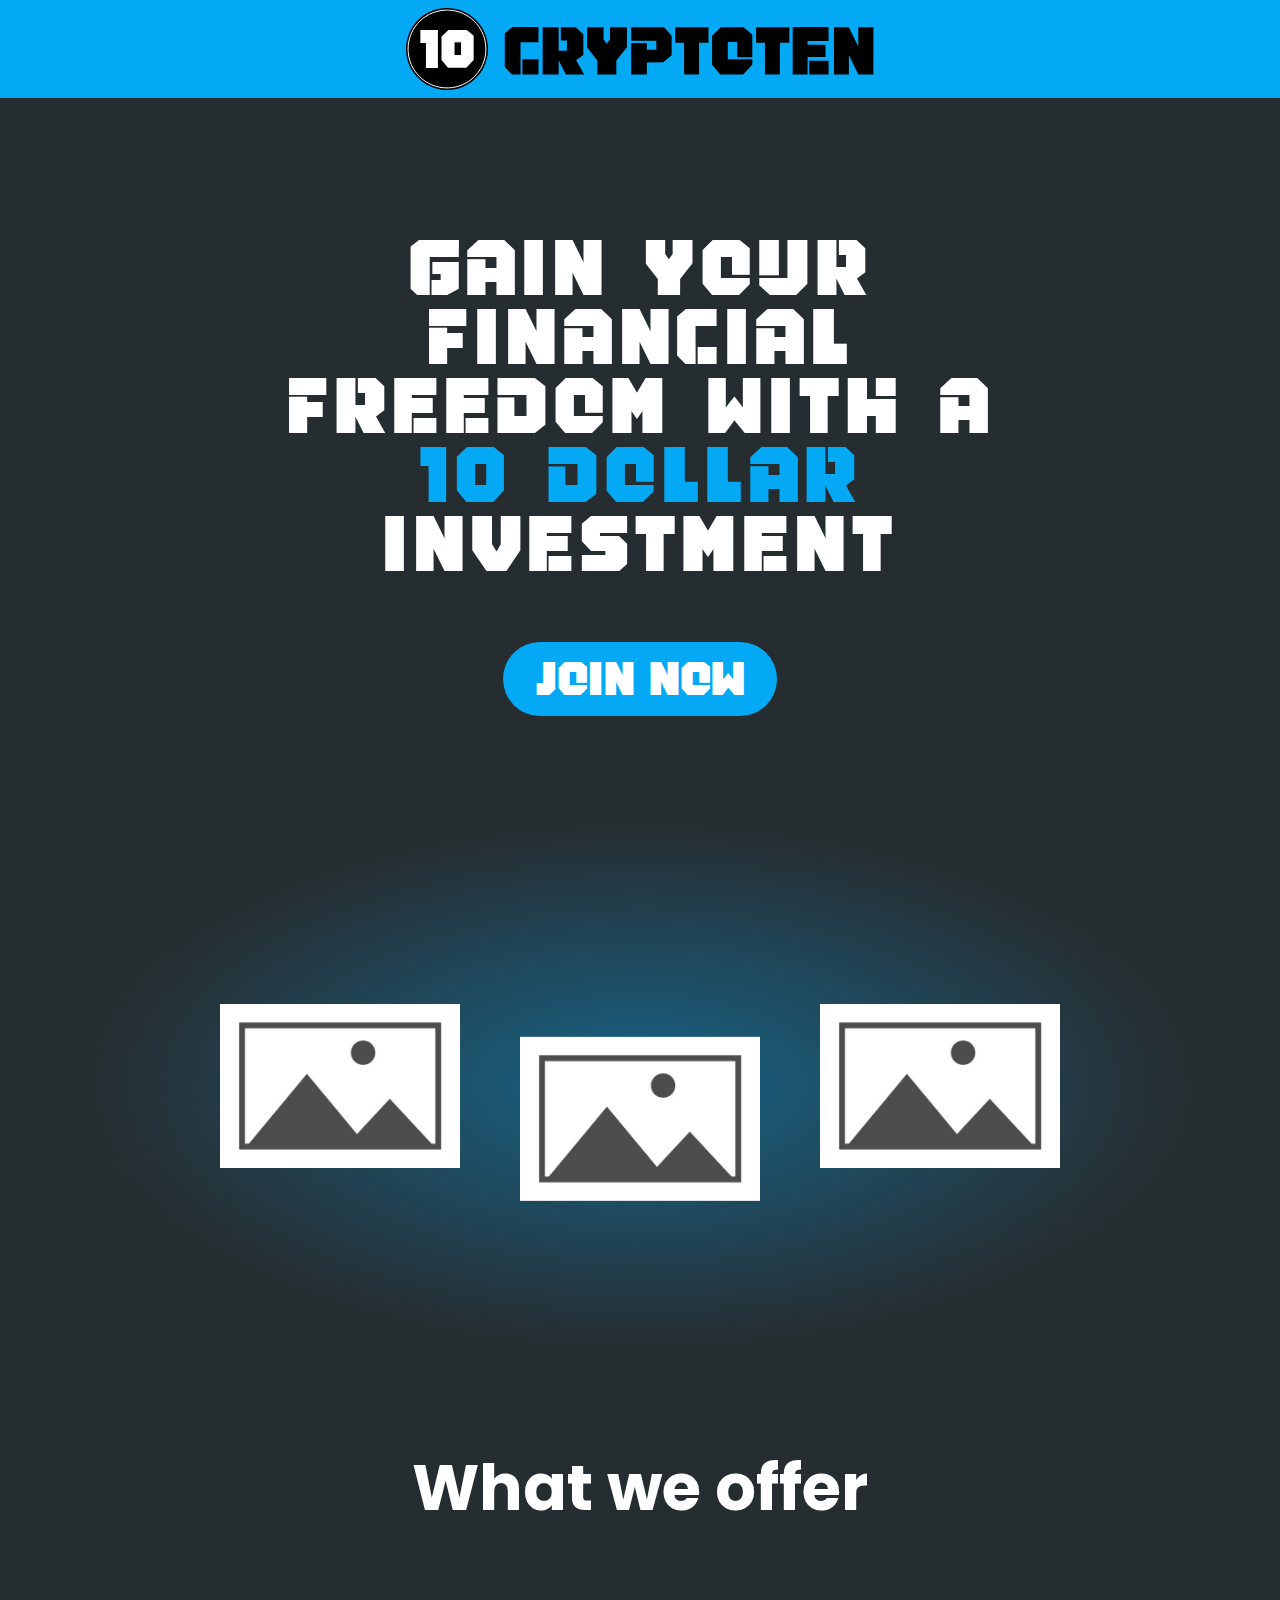
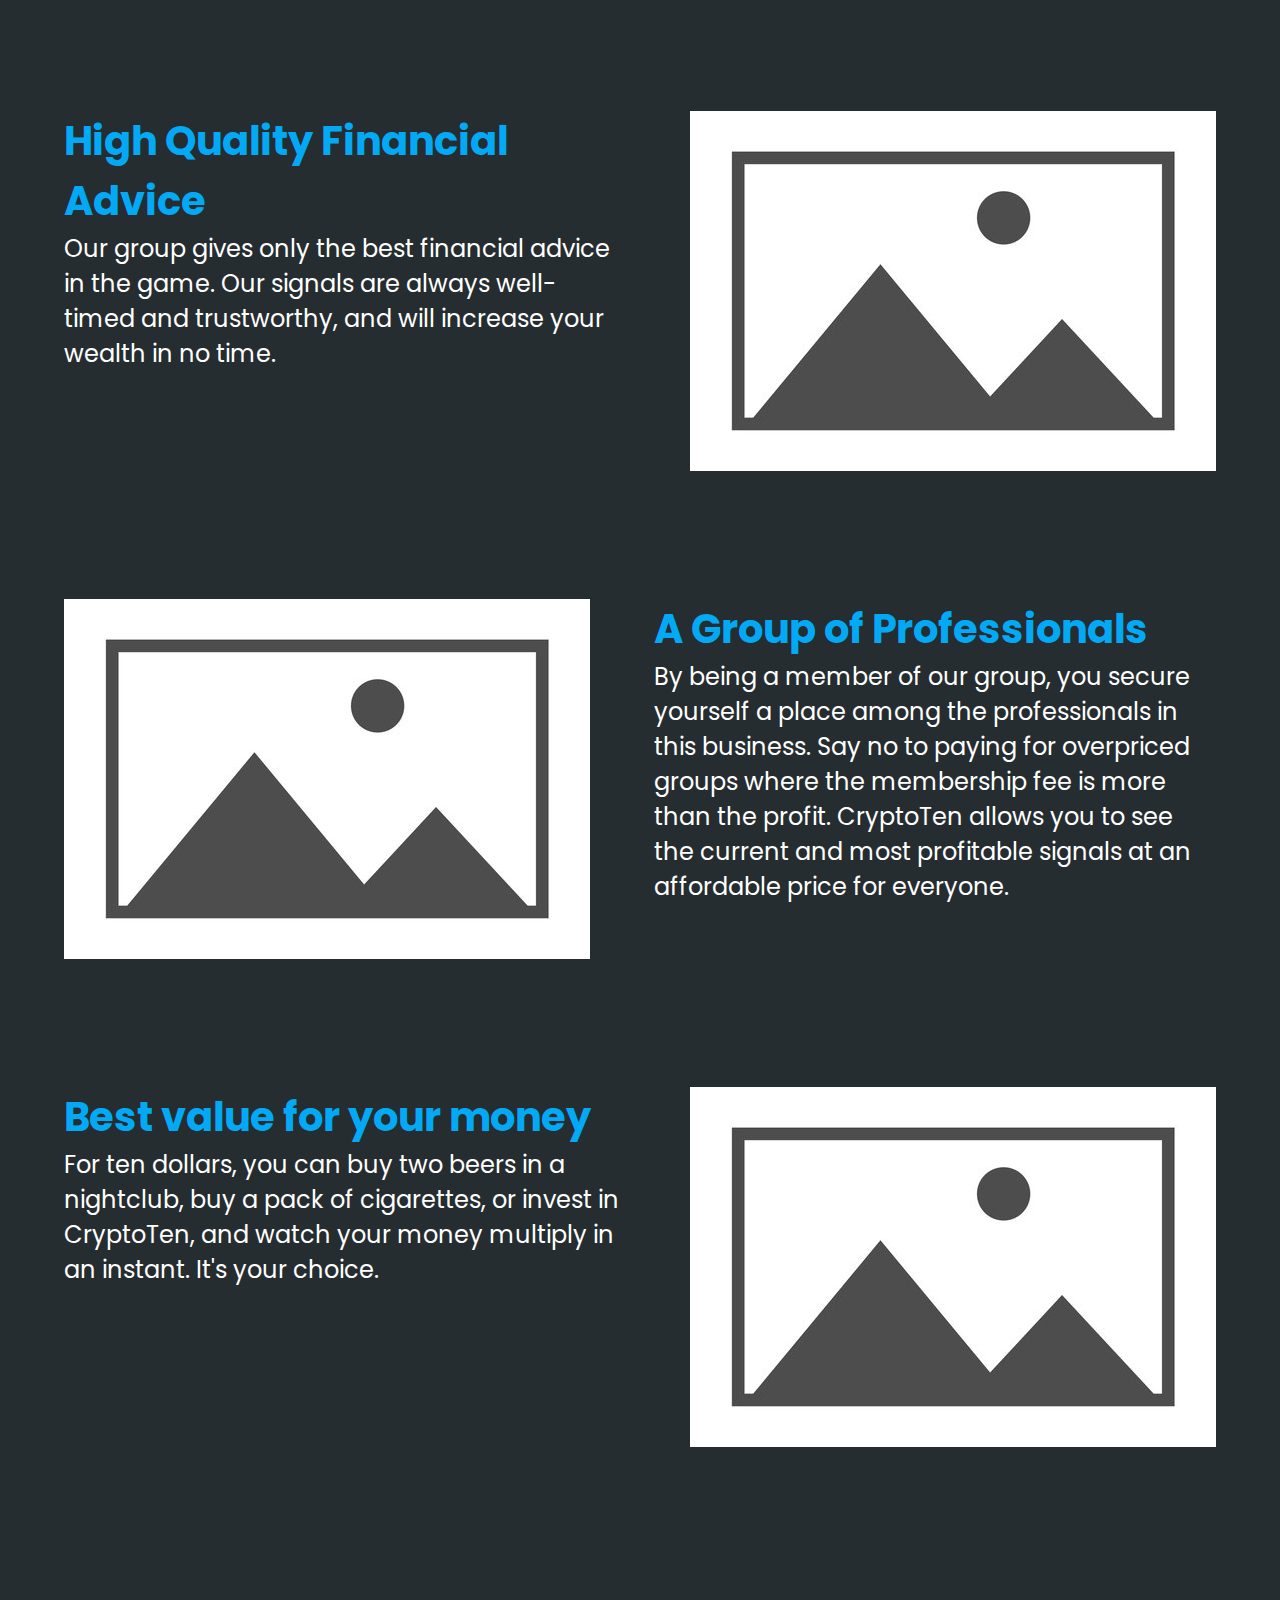
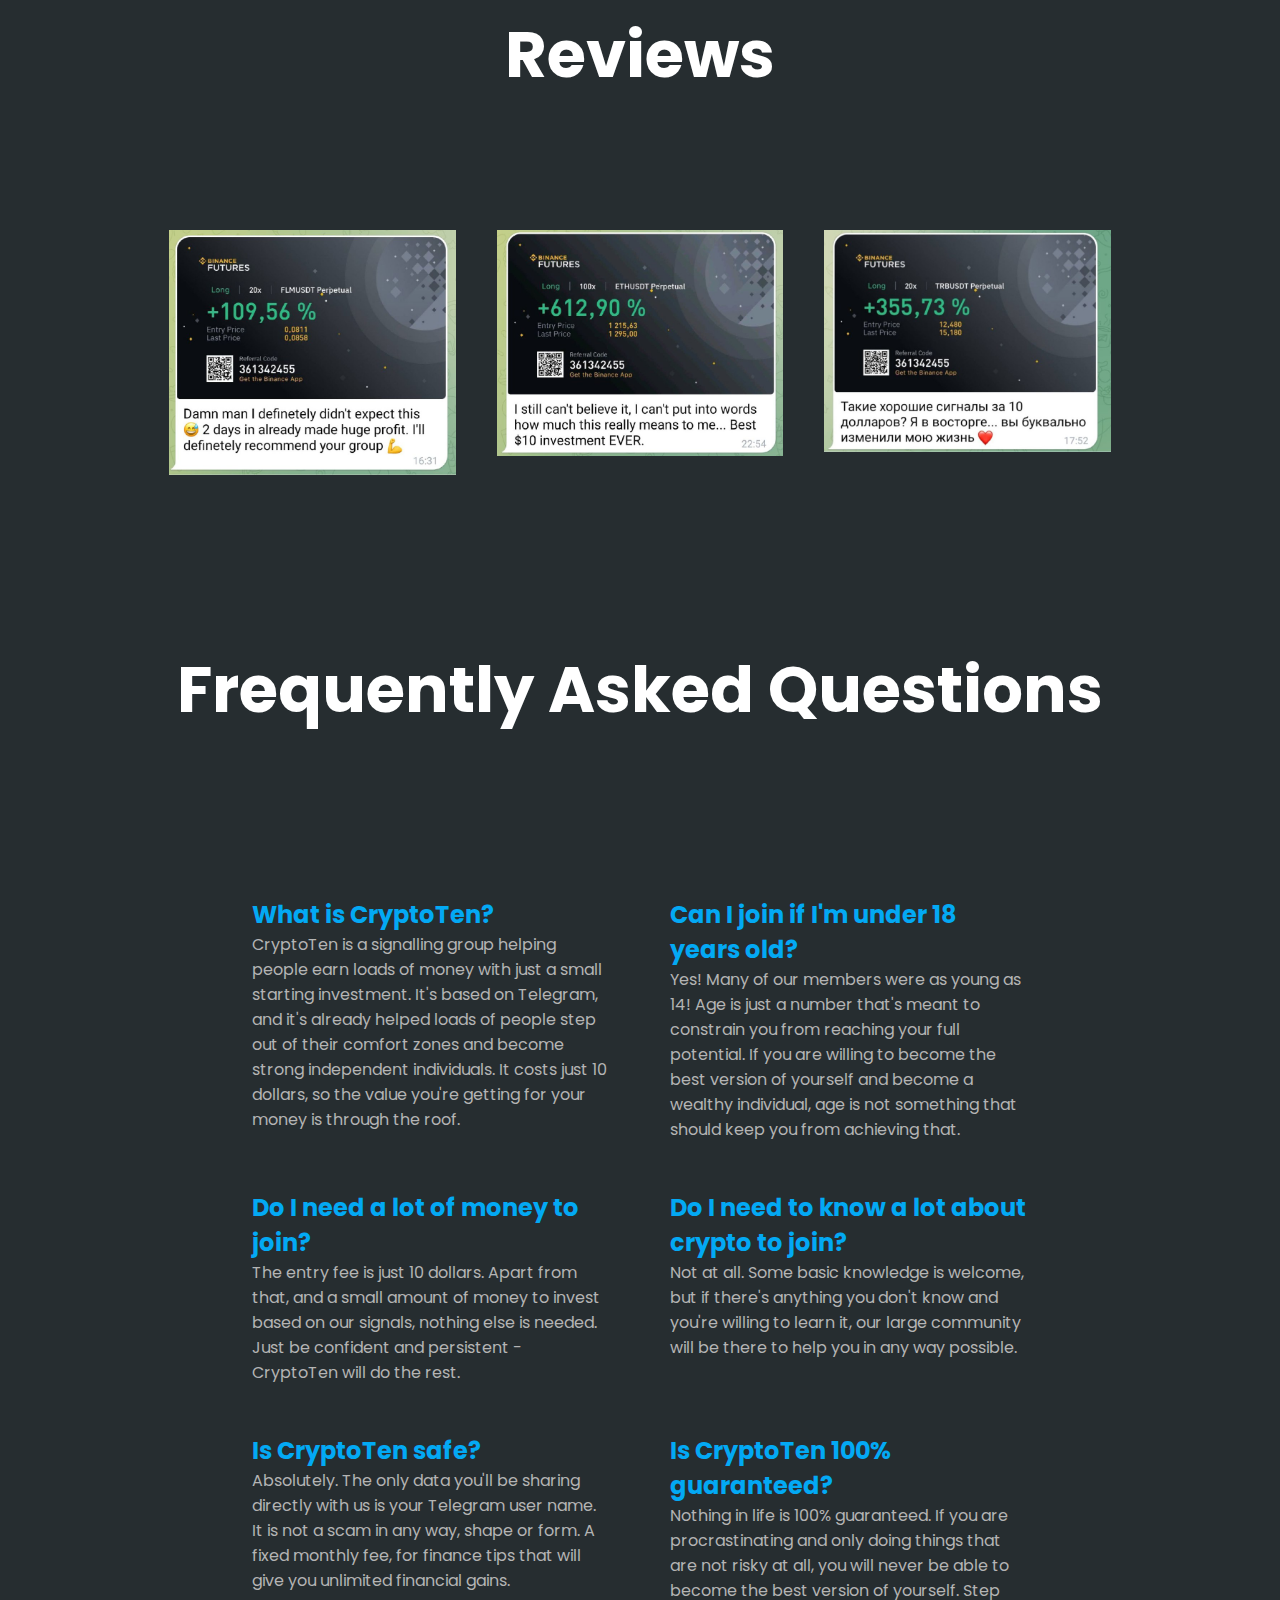
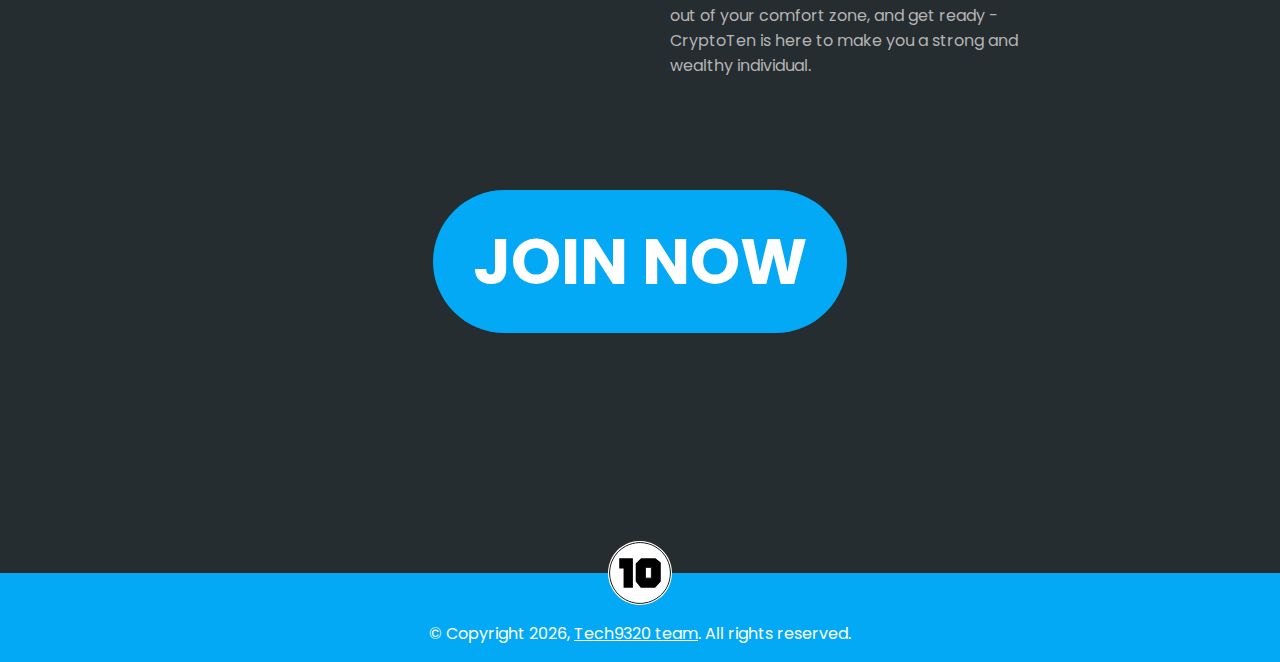
==== index.html @ 867f6bb2 "Added all review pictures" ====
<!DOCTYPE html>
<html lang="en">

<head>
    <meta charset="UTF-8">
    <meta http-equiv="X-UA-Compatible" content="IE=edge">
    <meta name="viewport" content="width=device-width, initial-scale=1.0">
    <link rel="stylesheet" href="style.css">
    <link rel="stylesheet" href="common.style.css">
    <link rel="icon" href="favicon.ico" type="image/x-icon">
    <style>
        @import url('https://fonts.googleapis.com/css2?family=Poppins:wght@400;500;600;700;900&display=swap');
    </style>
    <title>Crypto10</title>
</head>

<body>

    <header>
        <img src="assets/logo-with-name.svg" alt="">
    </header>

    <main>
        <h1 class="main-slogan">Gain your financial freedom with a <span>10 dollar</span> investment</h1>
    </main>

    <div class="join-now-btn-container">
        <button class="join-now-btn" onclick="goToJoinNowPage()">
            JOIN NOW
        </button>
    </div>

    <div class="three-photos-div">
        <img src="assets/sample-photo.jpg" alt="">
        <img src="assets/sample-photo.jpg" alt="">
        <img src="assets/sample-photo.jpg" alt="">
    </div>

    <div class="offer-div">
        <h2>What we offer</h2>
        <div class="offer">
            <div>
                <h3>
                    High Quality Financial Advice
                </h3>
                <p>Our group gives only the best financial advice in the game. Our signals are
                    always well-timed and trustworthy, and will increase your wealth in no time.
                </p>
            </div>
            <img src="assets/sample-photo.jpg" alt="">
        </div>
        <div class="offer">
            <img src="assets/sample-photo.jpg" alt="">
            <div>
                <h3>
                    A Group of Professionals
                </h3>
                <p>By being a member of our group, you secure yourself a place among the professionals in this business. 
                    Say no to paying for overpriced groups where the membership fee is more than the profit. 
                    CryptoTen allows you to see the current and most profitable signals at an affordable price for everyone.
                </p>
            </div>
        </div>
        <div class="offer">
            <div>
                <h3>
                    Best value for your money
                </h3>
                <p>For ten dollars, you can buy two beers in a nightclub, buy a pack of cigarettes, or invest
                    in CryptoTen, and watch your money multiply in an instant. It's your choice.
                </p>
            </div>
            <img src="assets/sample-photo.jpg" alt="">
        </div>
    </div>


    <div class="reviews-div">
        <h2>Reviews</h2>
        <div class="reviews-container">
            <div>
                <img src="assets/reviews/review-1.jpeg" alt="" srcset="">
            </div>
            <div>
                <img src="assets/reviews/review-2.jpg" alt="" srcset="">
            </div>
            <div>
                <img src="assets/reviews/review-3.jpg" alt="" srcset="">
            </div>
        </div>
    </div>

    <div class="faq-div">
        <h2>Frequently Asked Questions</h2>
        <div class="container">
            <div>
                <h4>What is CryptoTen?</h4>
                <p>CryptoTen is a signalling group helping people earn loads of money with just a small starting investment. 
                    It's based on Telegram, and it's already helped loads of people step out of their comfort zones and become strong independent individuals. 
                    It costs just 10 dollars, so the value you're getting for your money is through the roof.</p>
            </div>
            <div>
                <h4>Can I join if I'm under 18 years old?</h4>
                <p>Yes! Many of our members were as young as 14! Age is just a number that's meant to constrain you from reaching your
                    full potential. If you are willing to become the best version of yourself and become a wealthy individual,
                    age is not something that should keep you from achieving that.
                </p>
            </div>
            <div>
                <h4>Do I need a lot of money to join?</h4>
                <p>The entry fee is just 10 dollars. Apart from that, and a small amount of money to invest based on our signals, nothing
                    else is needed. Just be confident and persistent - CryptoTen will do the rest.
                </p>
            </div>
            <div>
                <h4>Do I need to know a lot about crypto to join?</h4>
                <p>Not at all. Some basic knowledge is welcome, but if there's anything you don't know and you're willing to learn it,
                    our large community will be there to help you in any way possible.
                </p>
            </div>
            <div>
                <h4>Is CryptoTen safe?</h4>
                <p>Absolutely. The only data you'll be sharing directly with us is your Telegram user name. It is not a scam in any way, shape
                    or form. A fixed monthly fee, for finance tips that will give you unlimited financial gains.
                </p>
            </div>
            <div>
                <h4>Is CryptoTen 100% guaranteed?</h4>
                <p>Nothing in life is 100% guaranteed. If you are procrastinating and only doing things that are not risky at all, you will
                    never be able to become the best version of yourself. Step out of your comfort zone, and get ready - CryptoTen is here to
                    make you a strong and wealthy individual.
                </p>
            </div>
        </div>
    </div>

    <div class="join-now-btn-container-bottom">
        <button class="join-now-btn-bottom" onclick="goToJoinNowPage()">
            JOIN NOW
        </button>
    </div>

    <footer>
        <img src="assets/logo10-negative.svg" alt="">
        <small class="copyright">&copy; Copyright <span class="copy-year"></span>, <a href="https://9320.tech">Tech9320
                team</a>. All rights reserved.</small>
    </footer>

    <script>
        function goToJoinNowPage() {
            document.location.href = './join-now.html';
        }

        document.querySelector('.copy-year').innerText = new Date().getFullYear();
    </script>
</body>

</html>
---- style.css ----
:root {
    --main-blue: #03A9F4;
    --main-background: #262D30;

}

* {
    box-sizing: border-box;
    margin: 0;
    padding: 0;
    font-family: 'Poppins', sans-serif;
}

body {
    background-color: var(--main-background);
}

header {
    background-color: var(--main-blue);
    padding: .5rem;
}

header img {
    display: block;
    margin: auto;
}

@media only screen and (max-width: 600px){
    header img {
        width: 90%;
    }
}


.main-slogan {
    width: 60%;
    color: white;
    margin: auto;
    font-size: 5rem;
    font-weight: 200;
    padding-top: 15vh;
    text-align: center;
    font-family: Bypass;
    letter-spacing: .3rem;
    word-spacing: .6rem;
}
@media only screen and (max-width: 600px){
    .main-slogan {
        width: 90%;
        color: white;
        margin: auto;
        font-size: 2.5rem;
        font-weight: 200;
        padding-top: 10vh;
        text-align: center;
    }
}

.main-slogan span{
    color: var(--main-blue);
    font-family: Bypass;
}



.join-now-btn-container {
    display: flex;
    justify-content: center;
}

.join-now-btn {
    color: white;
    font-size: 3rem;
    padding: 1rem 2rem;
    font-weight: 200;
    font-family: Bypass;
    border-radius: 9999px;
    margin: 4rem;
    background-color: var(--main-blue);
    outline: none;
    border: none;
    cursor: pointer;
    text-align: center;
    transition: all .2s;
}

@media only screen and (max-width: 600px){
    .join-now-btn {
        color: white;
        font-size: 2rem;
        padding: 1rem 2rem;
        border-radius: 9999px;
        margin: 4rem;
        background-color: var(--main-blue);
        outline: none;
        border: none;
        cursor: pointer;
        text-align: center;
        transition: all .2s;
        font-weight: 100;
    }
}

.join-now-btn:hover {
    transform: scale(1.2);
    box-shadow: 5px 5px 14px 0px rgba(0, 0, 0, 0.86);
}

.three-photos-div {
    padding: 14rem 10rem;
    display: flex;
    justify-content: space-evenly;
    background: rgb(3, 169, 244);
    background: radial-gradient(ellipse, rgba(3, 169, 244, 1) 0%, rgba(23, 100, 135, 1) 0%, rgba(38, 45, 48, 1) 61%);
}

.three-photos-div>img {
    width: 25%;
}

.three-photos-div>img:nth-child(2) {
    transform: translateY(20%);
}

@media only screen and (max-width: 600px){
    .three-photos-div {
        flex-direction: column;
        padding: 2rem;
    }

    .three-photos-div>img {
        width: 90%;
        margin: 1rem;
    }
    
    .three-photos-div>img:nth-child(2) {
        transform: translateY(0);
    }
}

.offer{
    padding-left: 4rem;
}


.offer-div h2 {
    color: white;
    font-size: 4rem;
    text-align: center;
    margin: 3rem;
    margin-bottom: 11rem;
}
@media only screen and (max-width: 600px){
    .offer-div h2 {
        font-size: 3rem;
        margin: 1rem;
    }
}

.offer-div>div {
    margin-bottom: 8rem;
}

.offer>* {
    padding-right: 4rem;
    margin-right: 0;
}

@media only screen and (max-width: 600px){
    .offer>* {
        padding: 1rem;
        margin-right: 0;
    }
}

.offer {
    margin: auto;
    display: flex;
    justify-content: space-evenly;
}

.offer h3 {
    color: var(--main-blue);
    font-size: 2.5rem;
}
@media only screen and (max-width: 600px) {
    .offer h3 {
        color: var(--main-blue);
        font-size: 2rem;
    }
}

.offer p {
    color: white;
    font-size: 1.5rem;
}

@media only screen and (max-width: 600px) {
    .offer {
        flex-direction: column;
        padding: 0;
        margin-right: 0;
        text-align: center;
    }

    .offer img {
        order: 2;
        margin-right: 0;
        width: 100%;
    }

    .offer>* {
        margin-right: 0;
    }

    .offer>div {
        order: 1;
        margin-bottom: 2rem;
    }
}


.reviews-div h2 {
    color: white;
    font-size: 4rem;
    text-align: center;
    margin-top: 10rem;
    margin-bottom: 8rem;
}
@media only screen and (max-width: 600px){
    .reviews-div h2 {
        color: white;
        font-size: 2rem;
        text-align: center;
        margin: 3rem;
        margin-bottom: 4rem;
    }
}


.reviews-container {
    display: flex;
    flex-wrap: wrap;
    justify-content: space-evenly;
    padding: 0 10vw;
}
@media only screen and (max-width: 600px){
    .reviews-container {
        justify-content: space-between;
    }
}

.reviews-container>div {
    width: 28%;
    margin-bottom: 1rem;
}
@media only screen and (max-width: 600px){
    .reviews-container>div {
        width: 100%;
    }
}

.reviews-container>div>img {
    width: 100%;
}


.faq-div h2 {
    color: white;
    font-size: 4rem;
    text-align: center;
    margin-top: 9rem;
    margin-bottom: 10rem;
}
@media only screen and (max-width: 600px){
    .faq-div h2 {
        color: white;
        font-size: 2rem;
        text-align: center;
        margin: 1rem;
        margin-bottom: 4rem;
    }
}

.faq-div .container {
    display: flex;
    width: 70vw;
    margin: auto;
    flex-wrap: wrap;
    justify-content: space-evenly;
}
@media only screen and (max-width: 600px){
    .faq-div .container {
        display: flex;
        width: 70vw;
        margin: auto;
        flex-direction: column;
        flex-wrap: wrap;
        justify-content: space-evenly;
    }
}


.faq-div .container>div {
    width: 40%;
    margin-bottom: 3rem;
}
@media only screen and (max-width: 600px){
    .faq-div .container>div {
        width: 100%;
        margin-bottom: 3rem;
    }

    .faq-div .container>div>h4 {
        text-align: center;
    }
    
    .faq-div .container>div>p {
        text-align: center;
    }
}

.faq-div .container>div>h4 {
    font-size: 1.5rem;
    color: var(--main-blue)
}

.faq-div .container>div>p {
    color: rgb(180, 180, 180);
}

.join-now-btn-container-bottom {
    display: flex;
    justify-content: center;
}

.join-now-btn-bottom {
    color: white;
    font-size: 4rem;
    padding: 1.5rem 2.5rem;
    font-weight: 700;
    border-radius: 9999px;
    margin: 4rem;
    background-color: var(--main-blue);
    outline: none;
    border: none;
    cursor: pointer;
    text-align: center;
    transition: all .2s;
    margin-bottom: 15rem;
}@media only screen and (max-width: 600px) {

    .join-now-btn-bottom {
        color: white;
        font-size: 2.2rem;
        padding: 1.2rem 1.7rem;
        font-weight: 700;
        border-radius: 9999px;
        margin: 4rem;
        background-color: var(--main-blue);
        outline: none;
        border: none;
        cursor: pointer;
        text-align: center;
        transition: all .2s;
        margin-bottom: 15rem;
    }
}

.join-now-btn-bottom:hover {
    transform: scale(1.2);
    box-shadow: 5px 5px 14px 0px rgba(0, 0, 0, 0.86);
}

footer{
    background-color: var(--main-blue);
    height: 2rem;
    position: relative;
}

footer img{
    position: absolute;
    display: block;
    height: 4rem;
    left:50%;
    bottom:0;
    transform: translateX(-50%);
}
---- common.style.css ----
*{
    font-family: 'Poppins', sans-serif;
}

@font-face {
	font-family: 'Bypass';
	src: url('assets/Bypass.ttf'); 
	/* src: 
		local('Lovely Font'),
		local('Lovely-Font'),
		url('fonts/lovely_font.otf') 
		format('opentype'); */
}


footer{
    background-color: var(--main-blue);
    height: 2rem;
    position: relative;
}

body{
    overflow-x: hidden;
}

footer img{
    position: absolute;
    display: block;
    height: 4rem;
    left:50%;
    bottom:0;
    transform: translateX(-50%);
}

footer small.copyright{
    color: white;
    font-size: 1rem;
    text-align: center;
    width: 100%;
    display: block;
    padding:3rem 0 1rem;
    background-color: var(--main-blue);
}

footer small.copyright a{
    color: white;
}
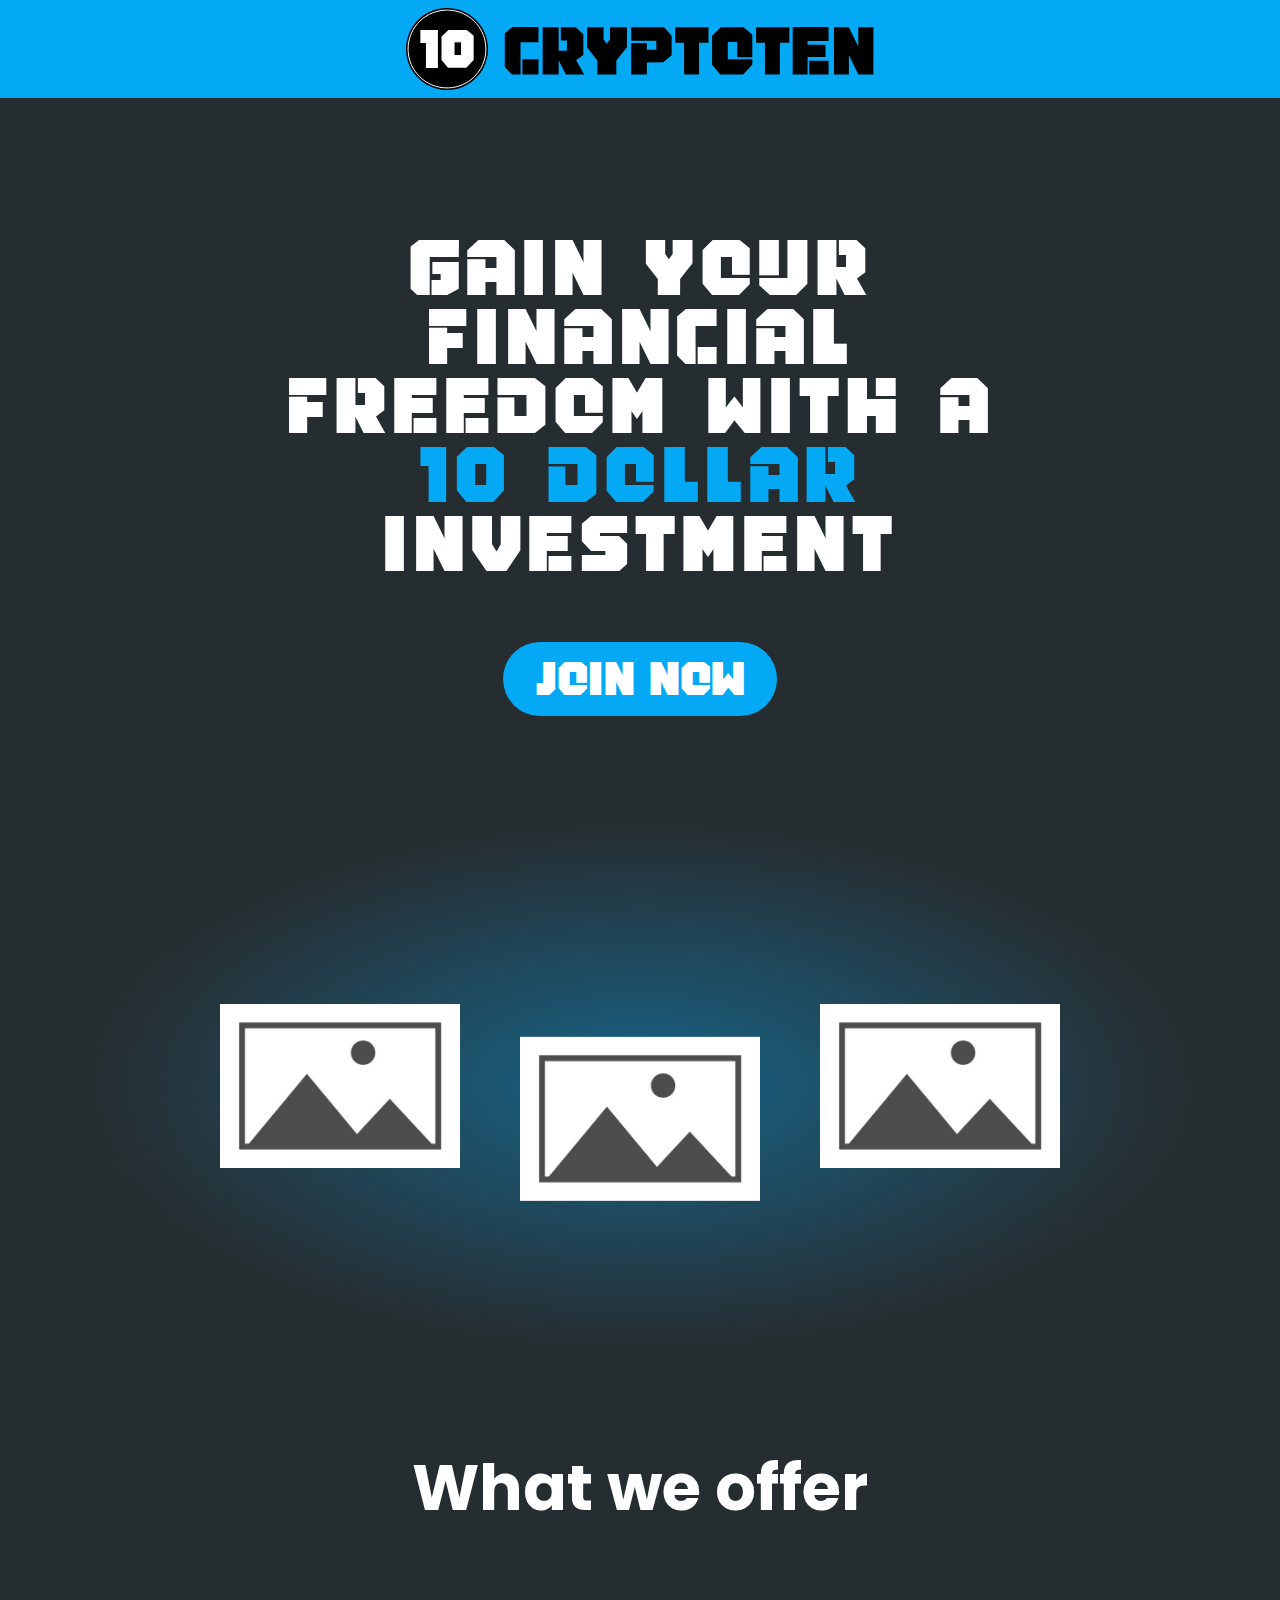
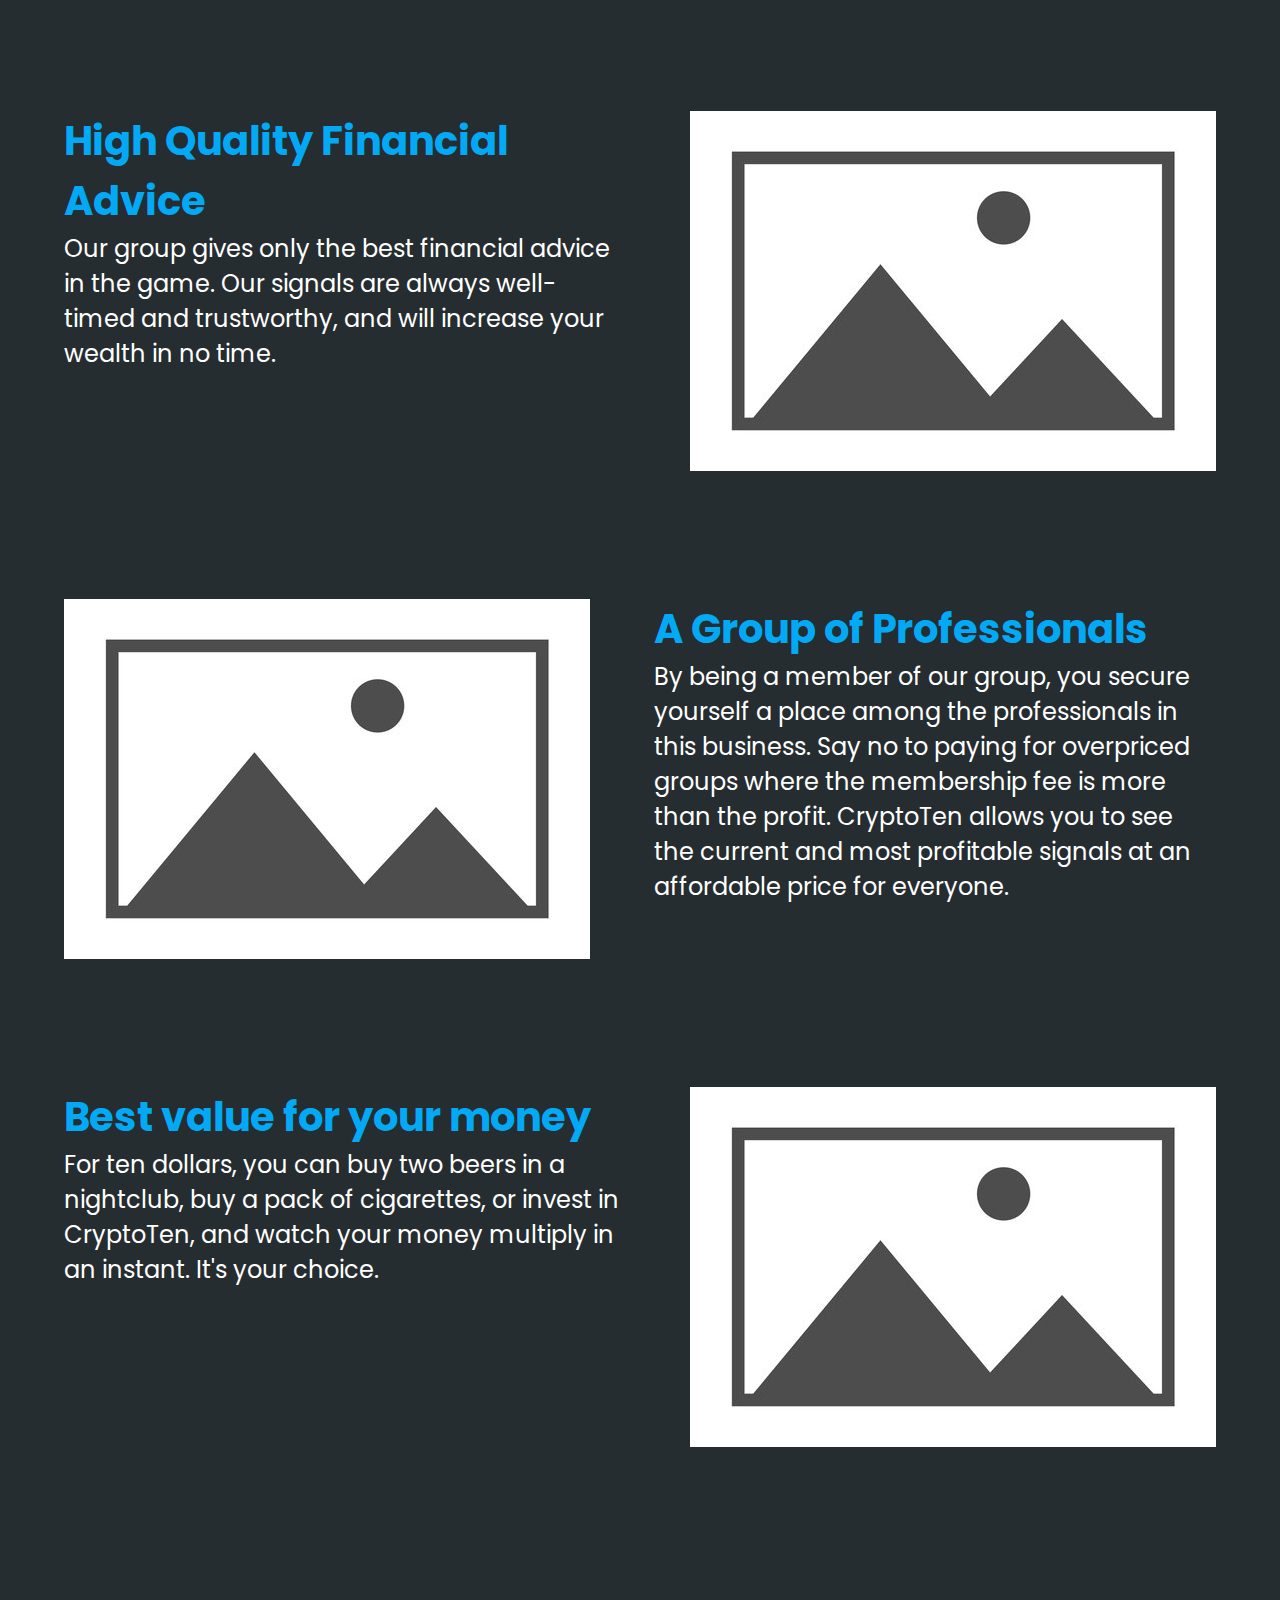
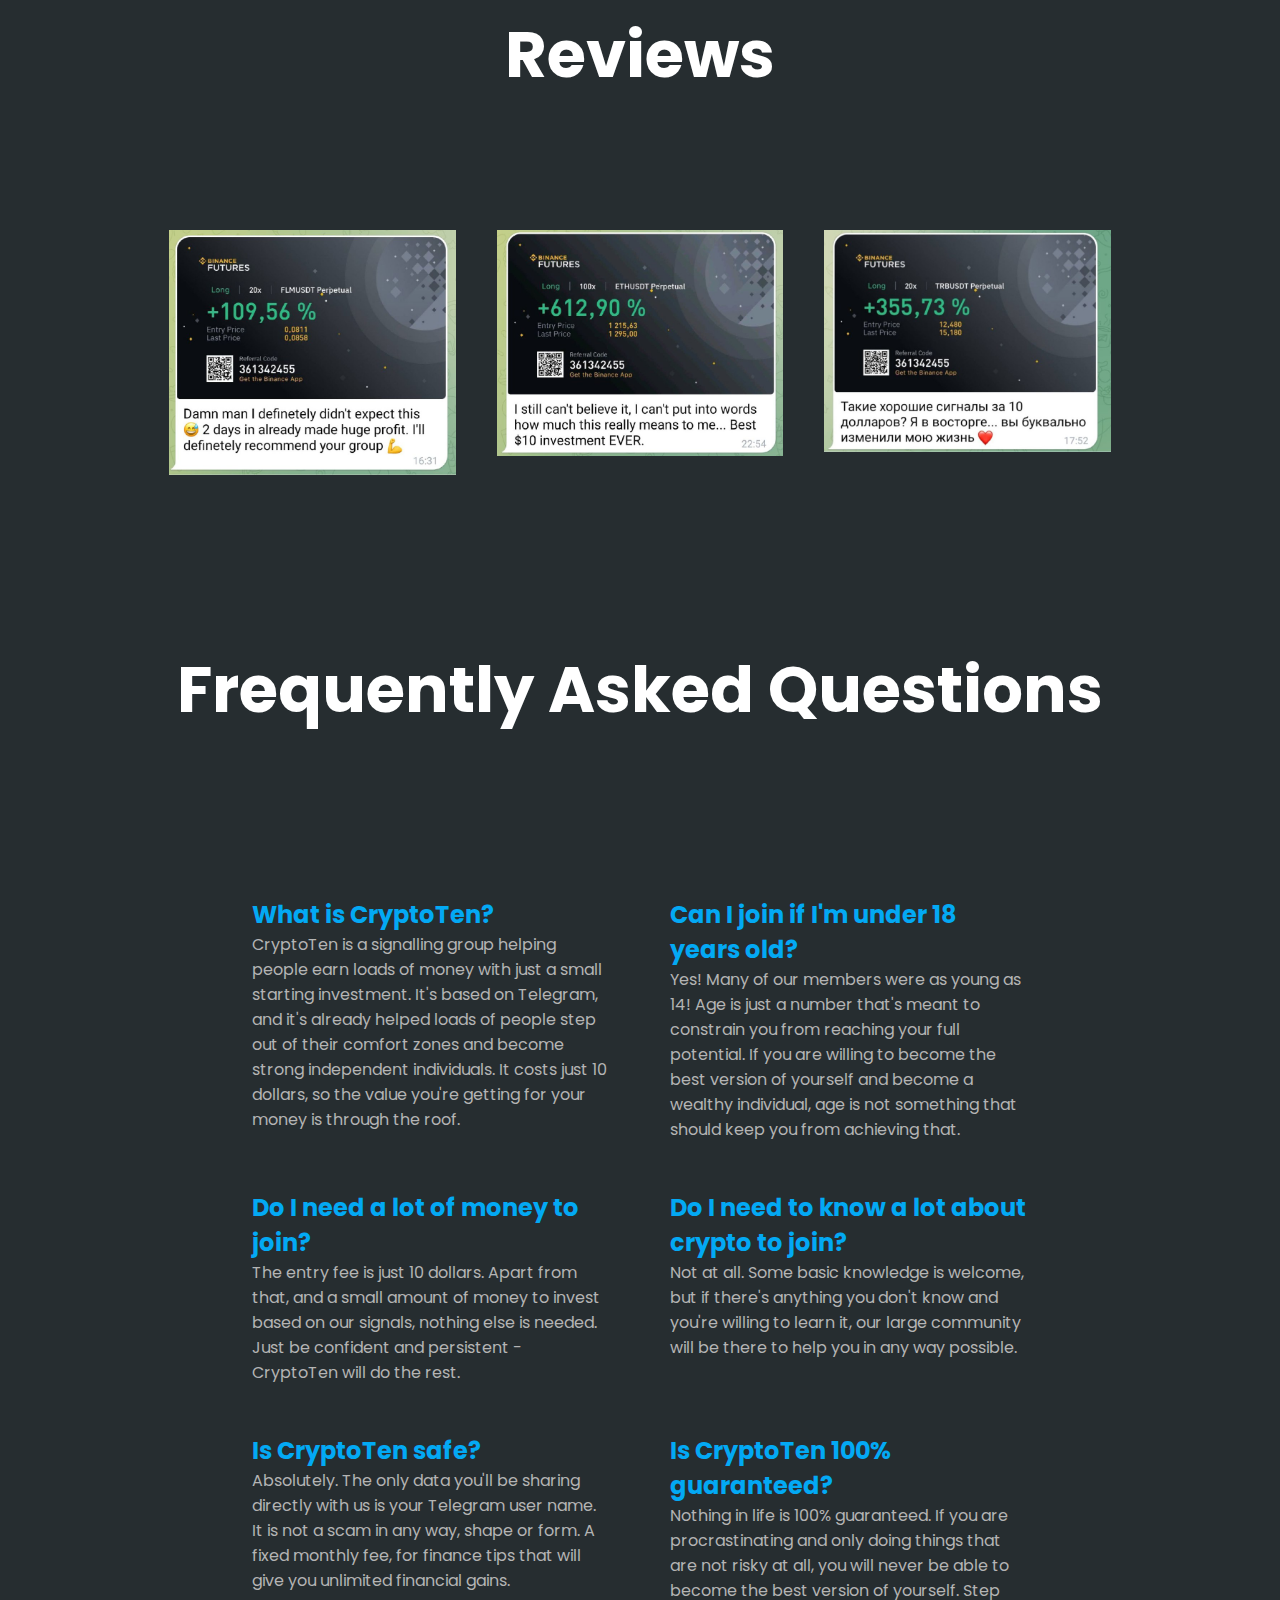
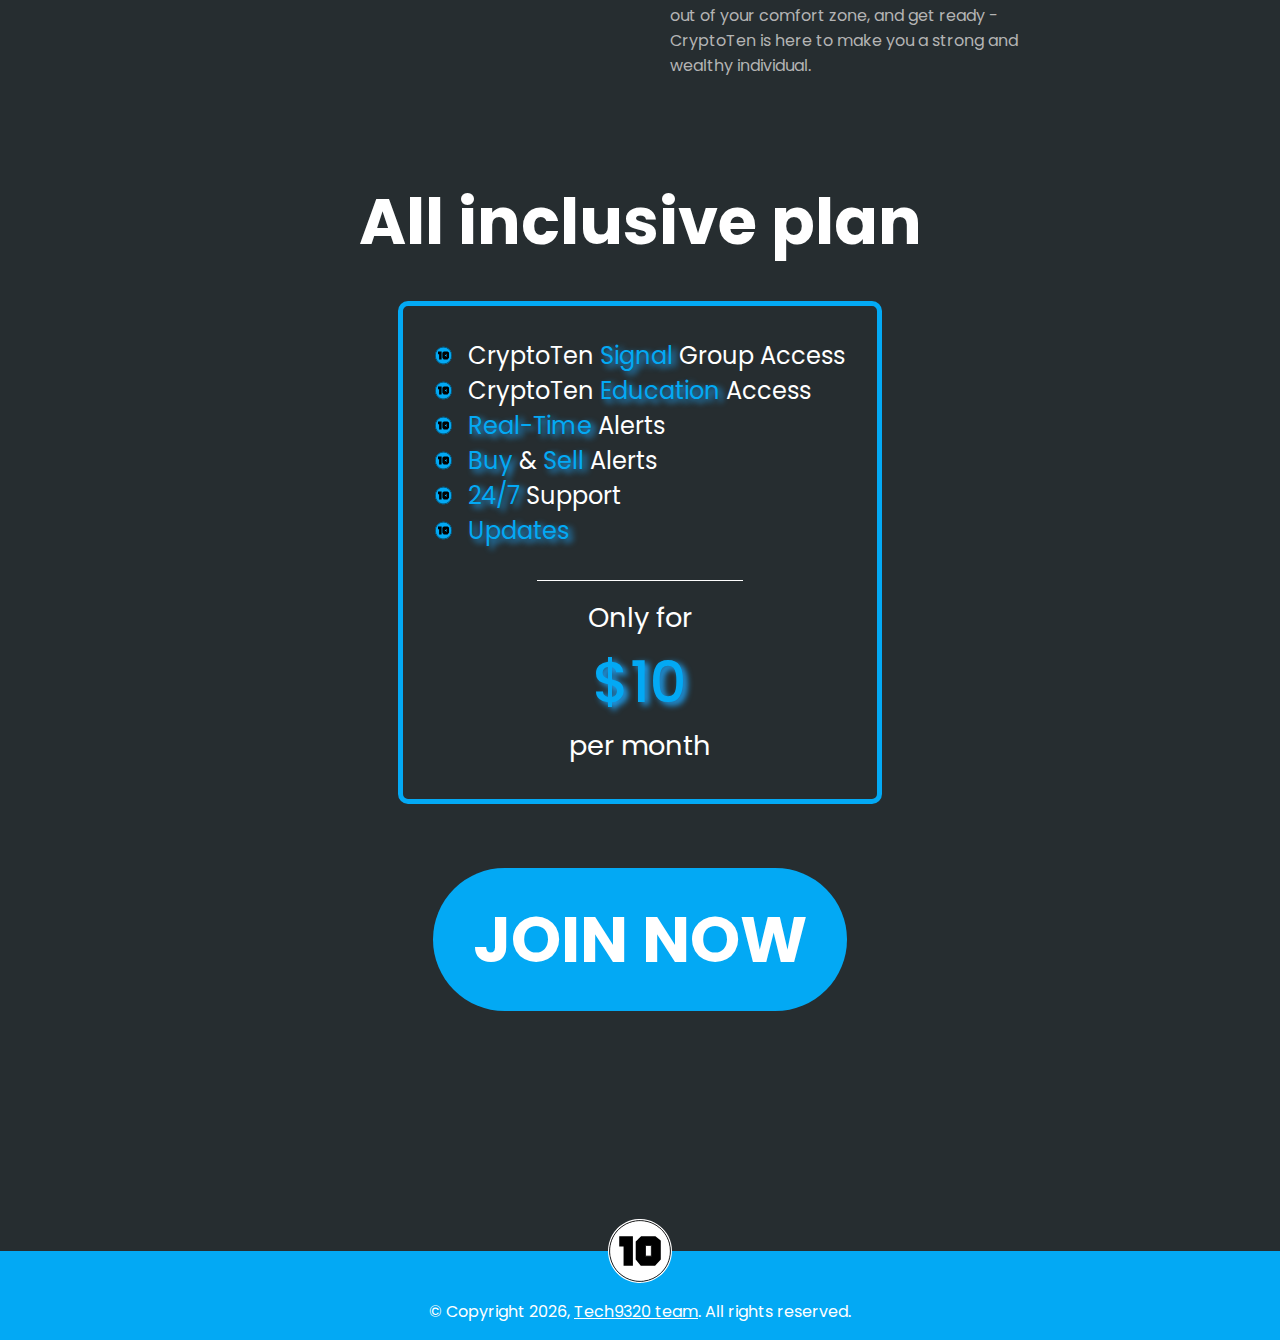
==== commit f01bc22e: "all inclusive plan section added" ====
--- a/index.html
+++ b/index.html
@@ -134,6 +134,22 @@
         </div>
     </div>
 
+    <div class="plan-div">
+        <h2>All inclusive plan</h2>
+        <ul>
+            <li><img src="assets/logo-blue.svg"><div>CryptoTen <span>Signal</span> Group Access</div></li>
+            <li><img src="assets/logo-blue.svg"><div>CryptoTen <span>Education</span> Access</div></li>
+            <li><img src="assets/logo-blue.svg"><div><span>Real-Time</span> Alerts</div></li>
+            <li><img src="assets/logo-blue.svg"><div><span>Buy</span> & <span>Sell</span> Alerts</div></li>
+            <li><img src="assets/logo-blue.svg"><div><span>24/7</span> Support</div></li>
+            <li><img src="assets/logo-blue.svg"><div><span>Updates</span></div></li>
+            <div class="price">
+                Only for <br>
+                <span>$10 </span> <br> per month
+            </div>
+        </ul>
+    </div>
+
     <div class="join-now-btn-container-bottom">
         <button class="join-now-btn-bottom" onclick="goToJoinNowPage()">
             JOIN NOW
--- a/style.css
+++ b/style.css
@@ -356,7 +356,7 @@
         padding: 1.2rem 1.7rem;
         font-weight: 700;
         border-radius: 9999px;
-        margin: 4rem;
+        margin: 2rem;
         background-color: var(--main-blue);
         outline: none;
         border: none;
@@ -385,4 +385,80 @@
     left:50%;
     bottom:0;
     transform: translateX(-50%);
+}
+
+.plan-div{
+  margin: auto;
+  display: flex;
+  flex-direction: column;
+  justify-content: center;
+}
+
+.plan-div h2{
+        color: white;
+        font-size: 4rem;
+        text-align: center;
+        margin: 3rem;
+        margin-bottom: 2rem;
+    
+}
+@media only screen and (max-width: 600px){
+    .plan-div h2{
+        font-size: 3rem;
+        margin: 1rem;
+    }
+}
+
+.plan-div ul{
+    margin: auto;
+    color: white;
+    border: 5px solid var(--main-blue);
+    border-radius: 10px;
+    padding: 2rem;
+    list-style-type: none;
+}
+
+.plan-div ul li{
+    margin: auto;
+    font-size: 1.5rem;
+    text-align: center;
+    display: flex;
+}@media only screen and (max-width: 600px) {
+
+    .plan-div ul li {
+        font-size: 1rem;
+    }
+}
+
+.plan-div ul li img{
+    margin-right: 1rem;
+}
+
+.plan-div ul li span{
+    color: var(--main-blue);
+    text-shadow: 4px 3px 6px #1DA8FF;
+}
+
+.plan-div ul li img{
+    width: 1.1rem;
+}
+
+.plan-div .price{
+    text-align: center;
+    font-size: 1.7rem;
+    width: 50%;
+    margin: 2rem auto 0;
+    border-top: 1px solid white;
+    padding-top: 1rem;
+}@media only screen and (max-width: 600px) {
+    .plan-div .price{
+        width: 75%;
+    }
+}
+
+.plan-div .price span{
+    font-weight: 500;
+    color: var(--main-blue);
+    text-shadow: 4px 3px 6px #1DA8FF;
+    font-size: 2.1em;
 }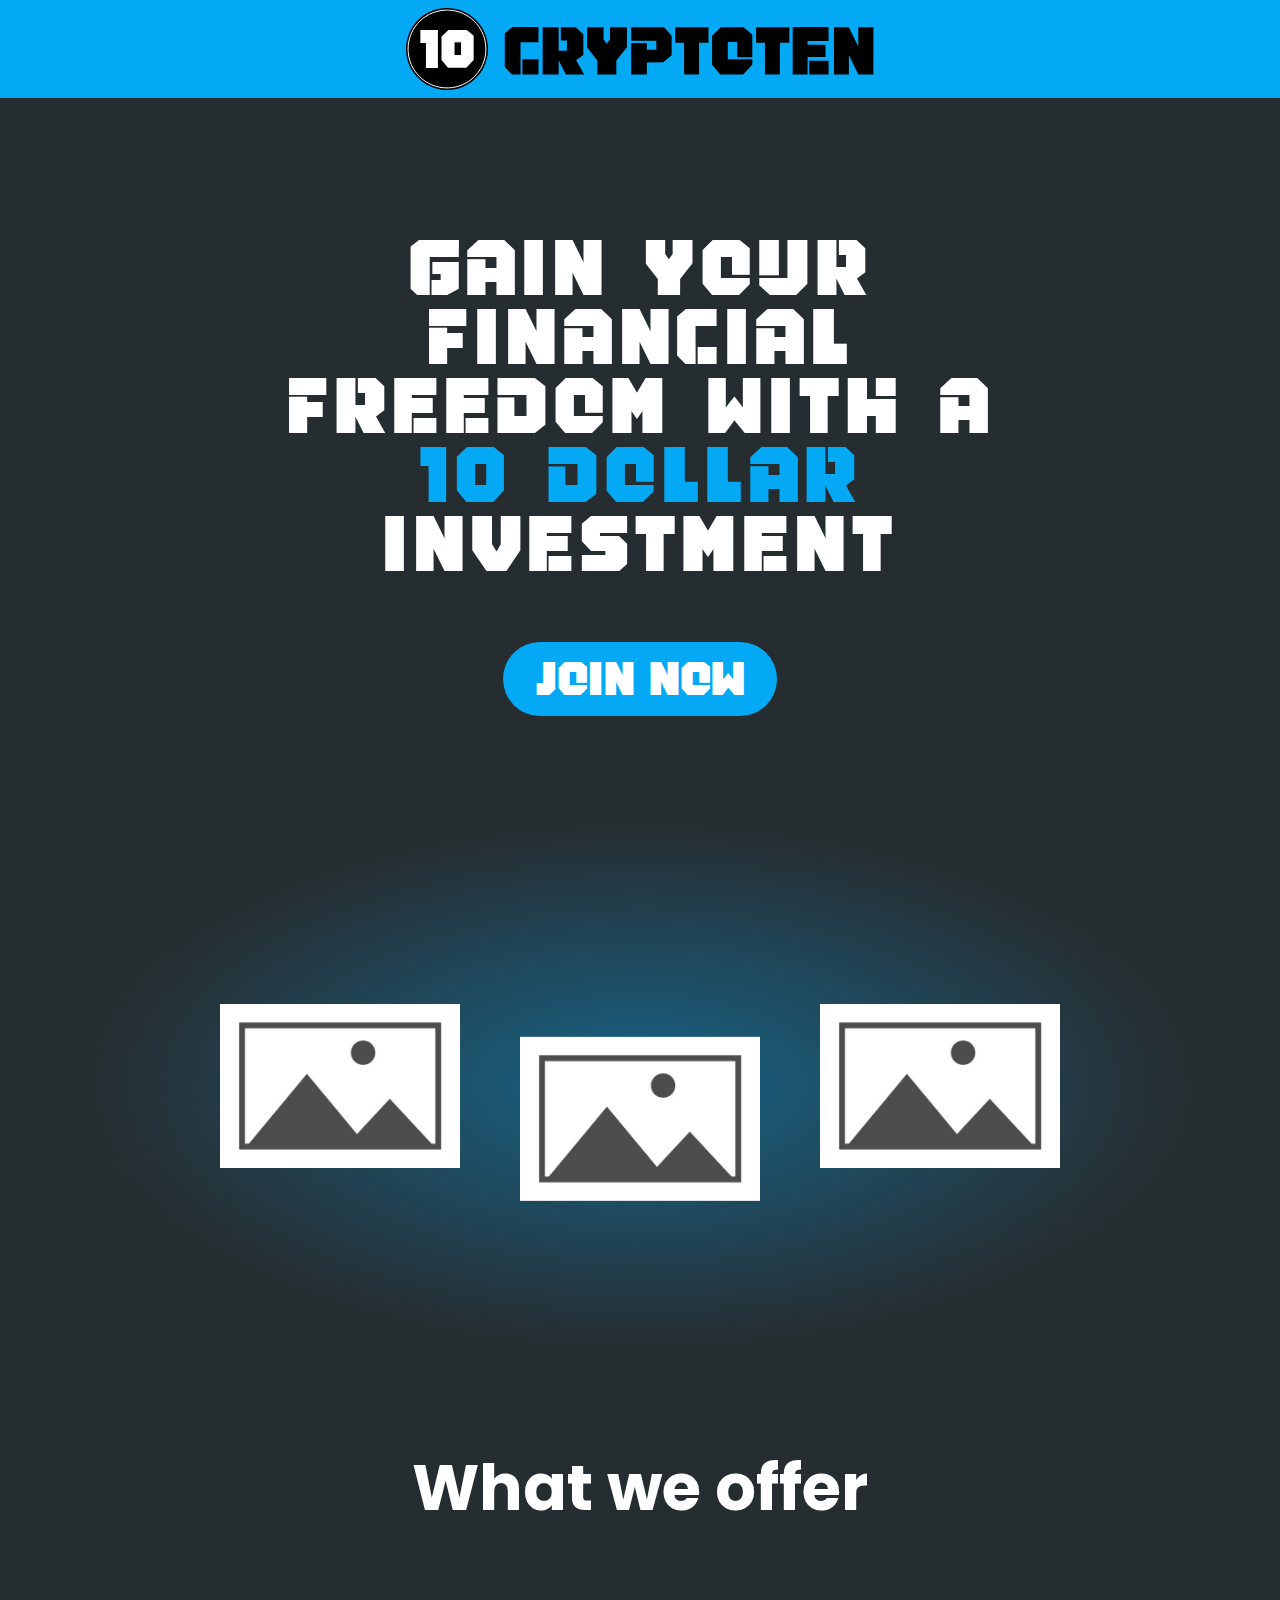
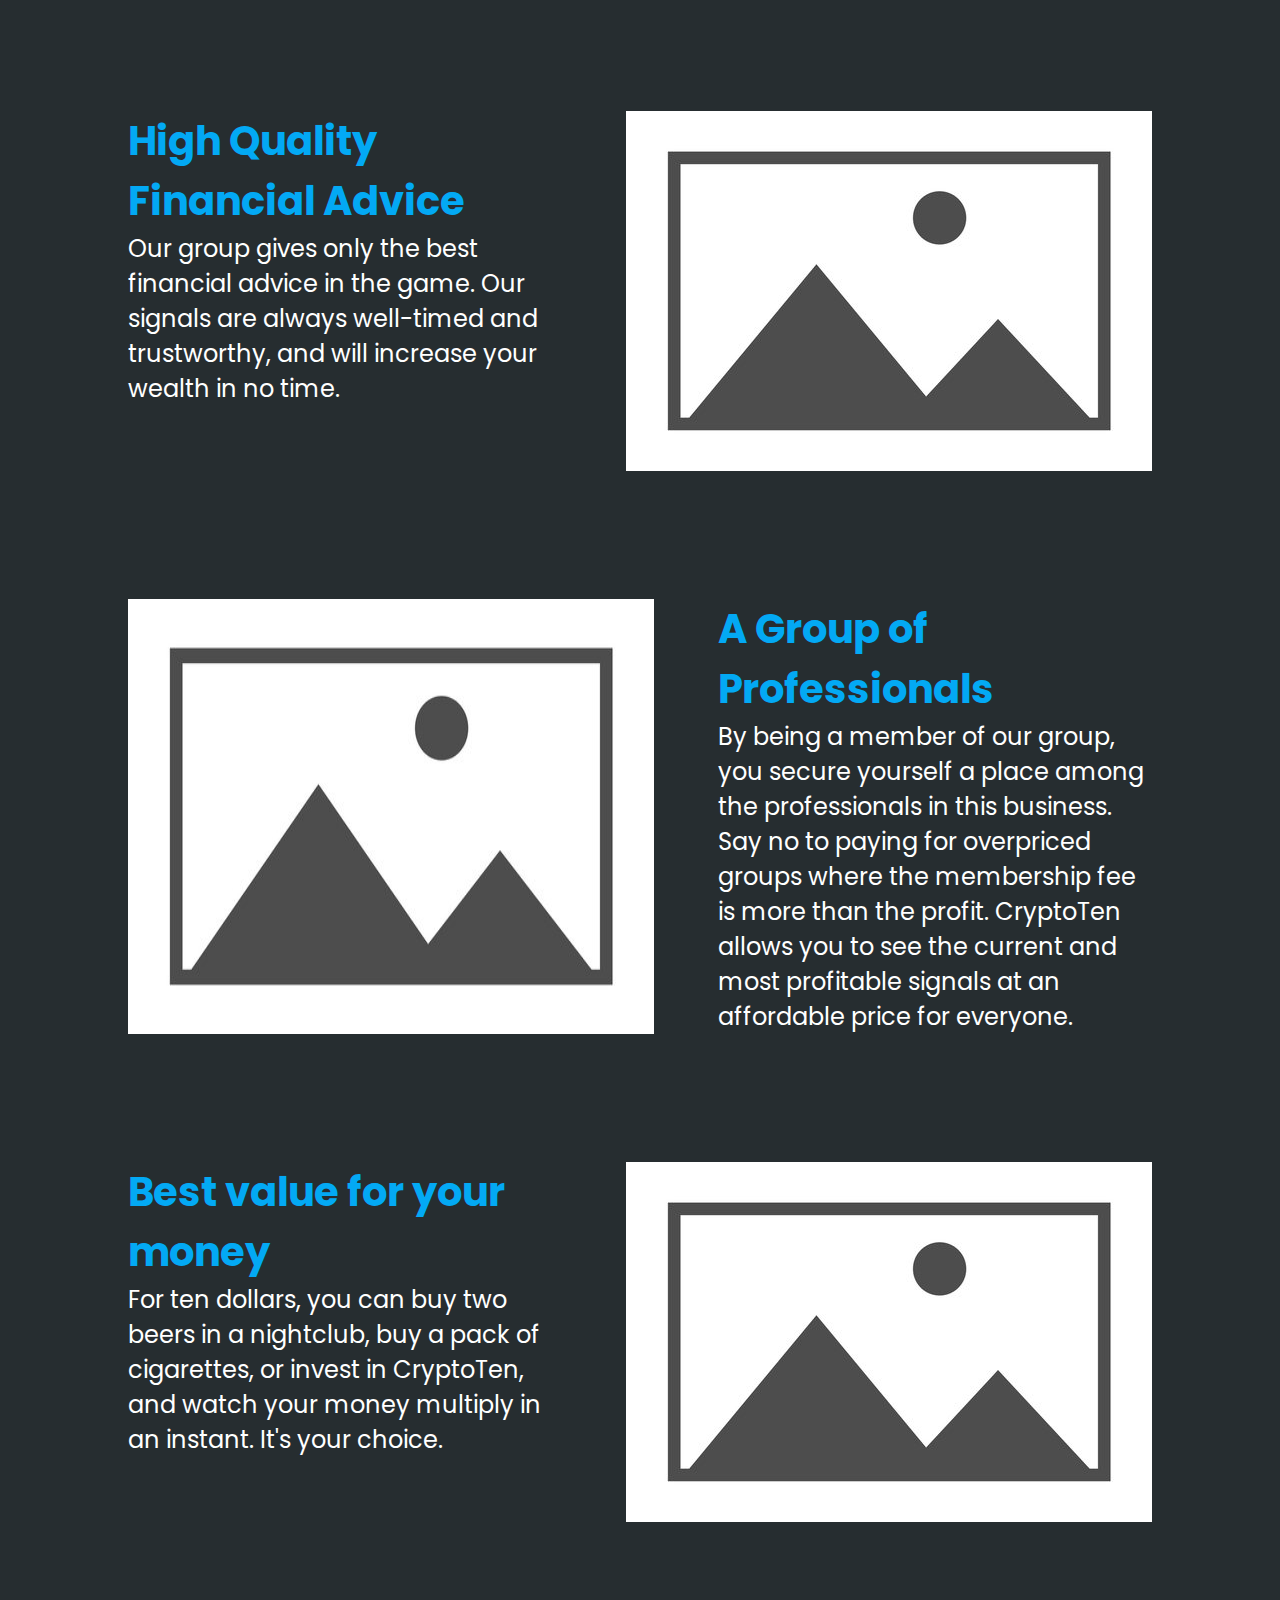
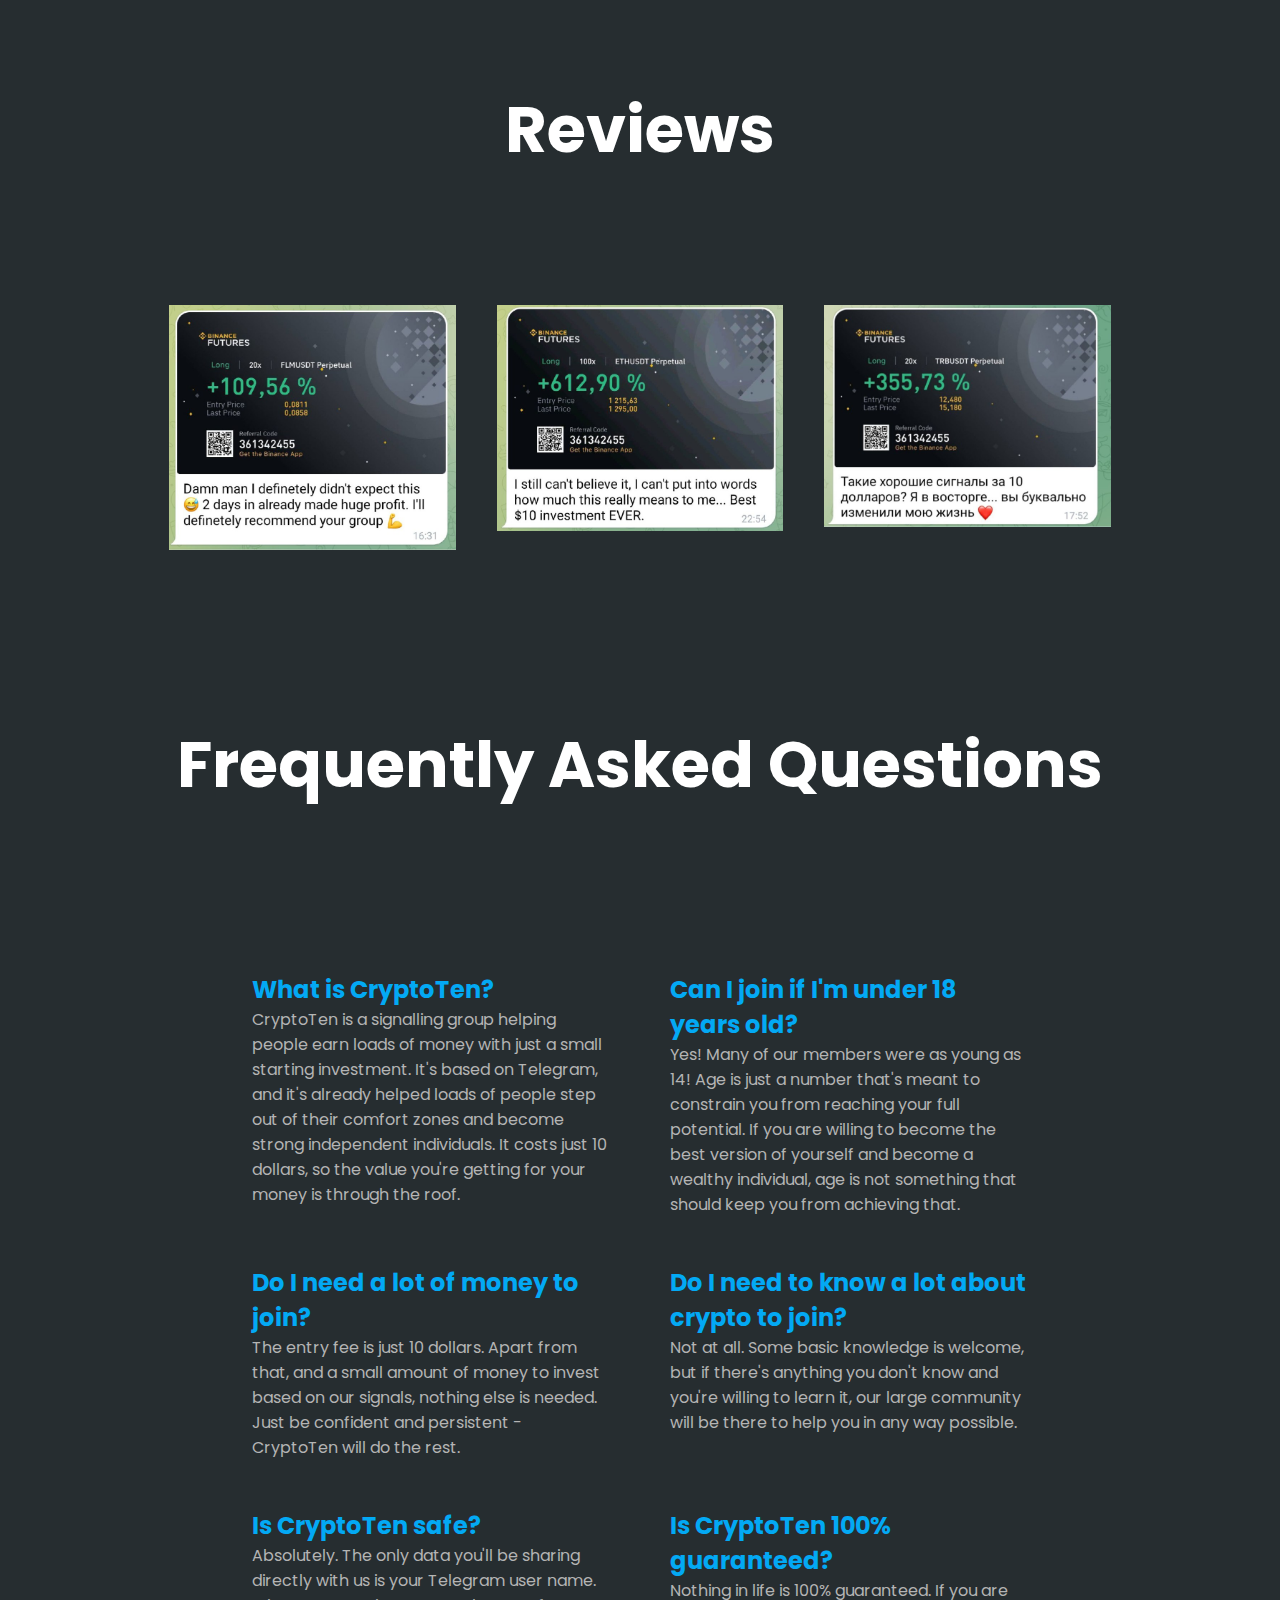
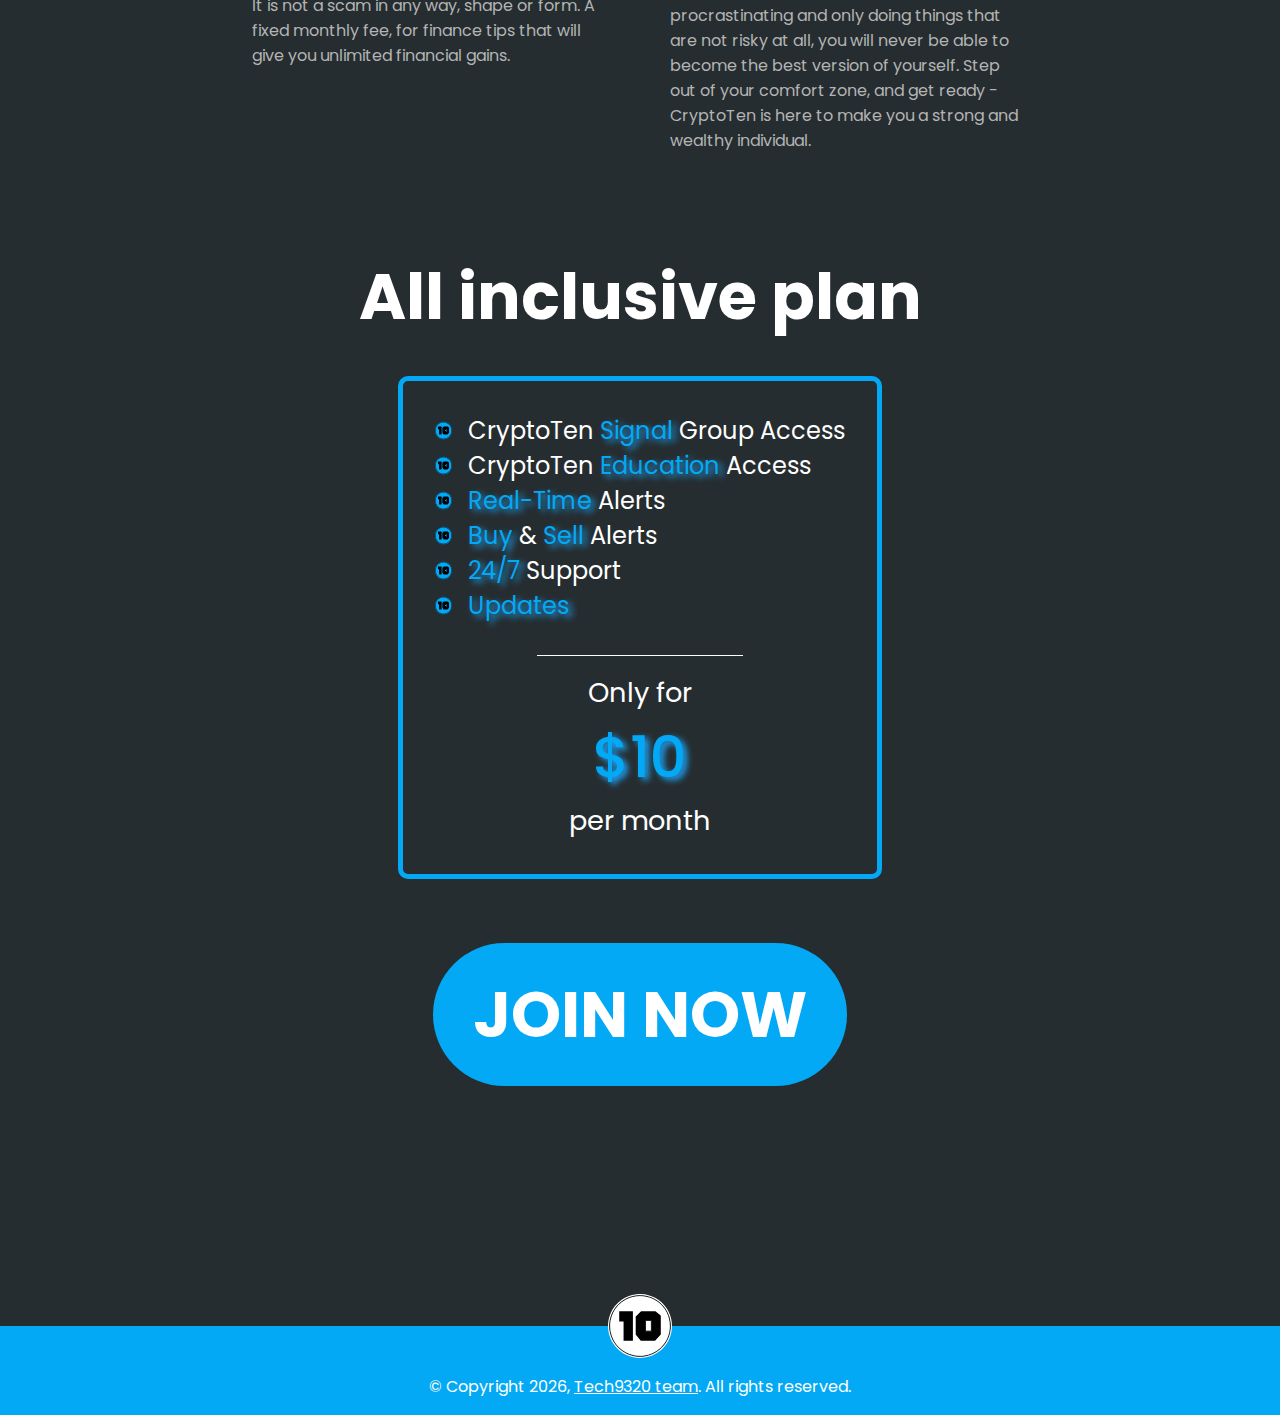
==== commit e76a927e: "help modal" ====
--- a/index.html
+++ b/index.html
@@ -17,7 +17,7 @@
 <body>
 
     <header>
-        <img src="assets/logo-with-name.svg" alt="">
+        <a href="./index.html"> <img src="assets/logo-with-name.svg" alt=""> </a>
     </header>
 
     <main>
--- a/style.css
+++ b/style.css
@@ -142,6 +142,10 @@
     padding-left: 4rem;
 }
 
+.offer-div{
+    width: 90%;
+    margin: auto;
+}
 
 .offer-div h2 {
     color: white;
@@ -461,4 +465,5 @@
     color: var(--main-blue);
     text-shadow: 4px 3px 6px #1DA8FF;
     font-size: 2.1em;
-}+}
+
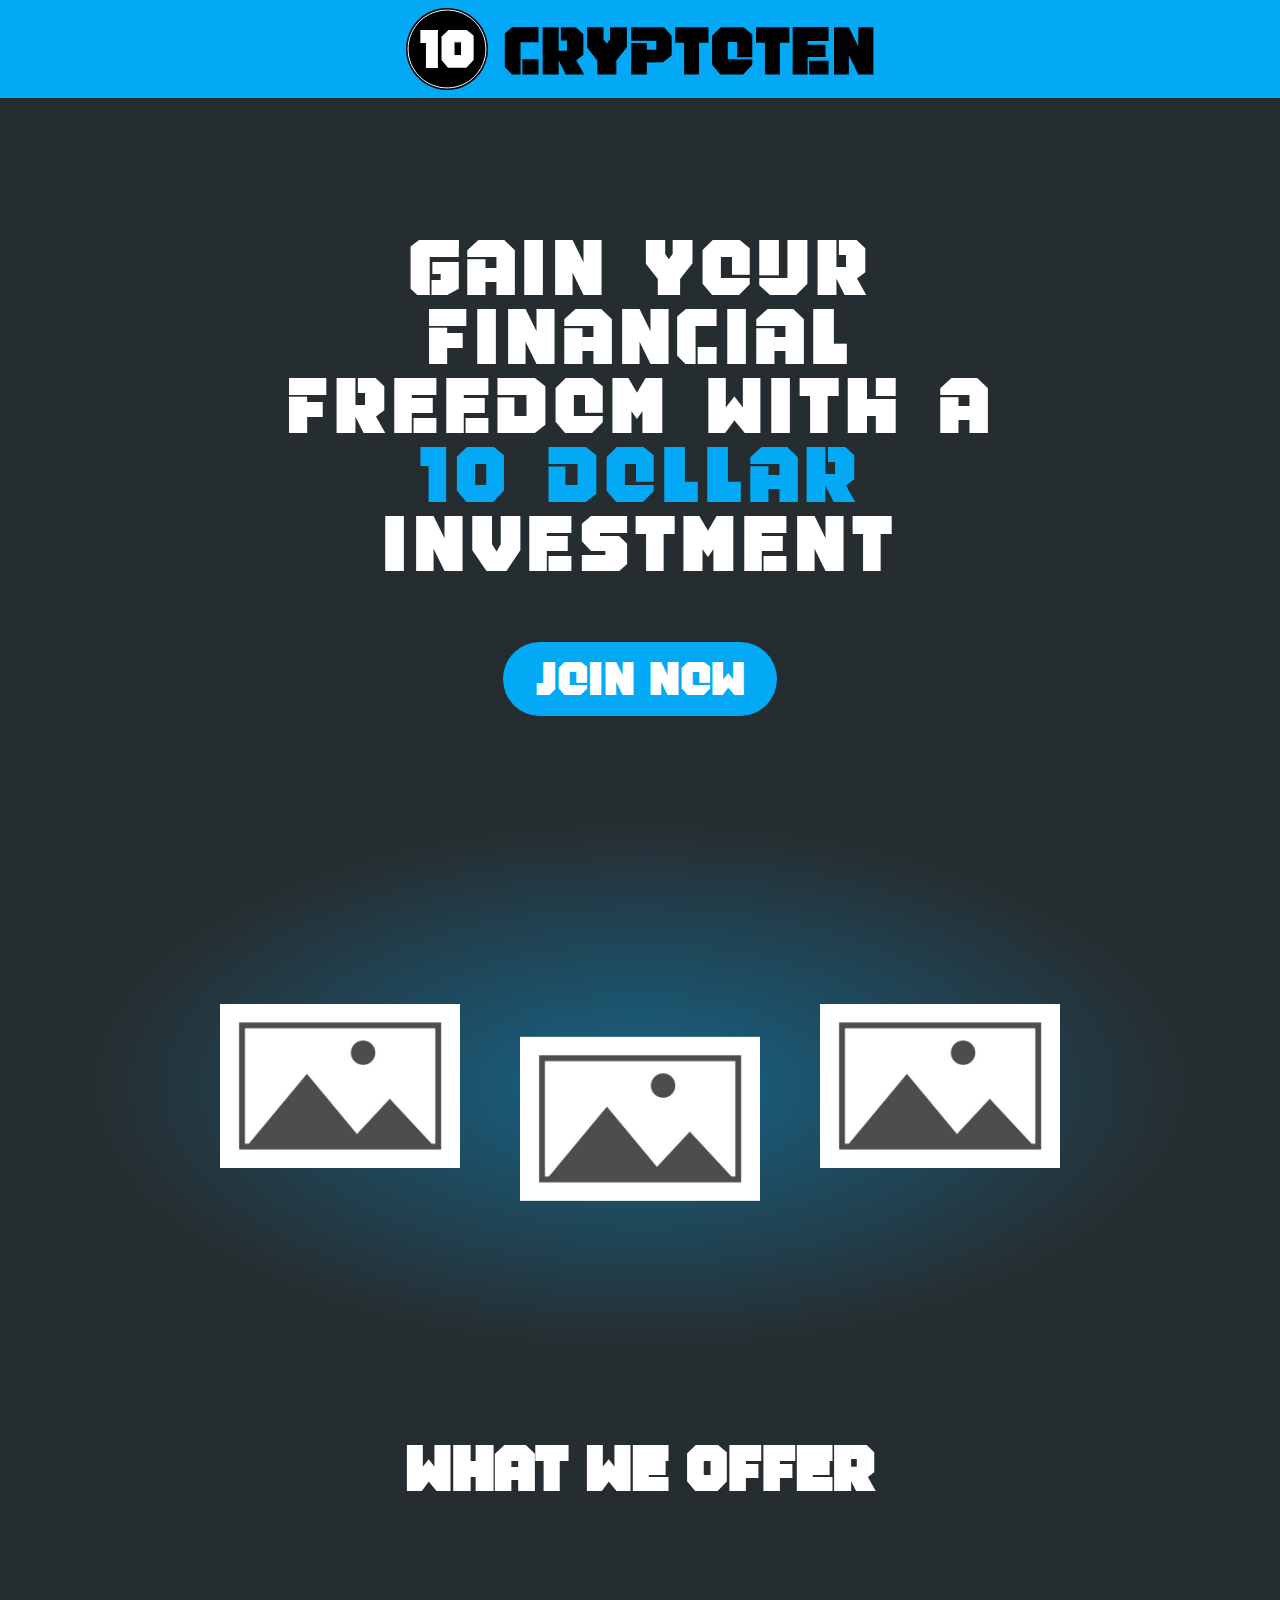
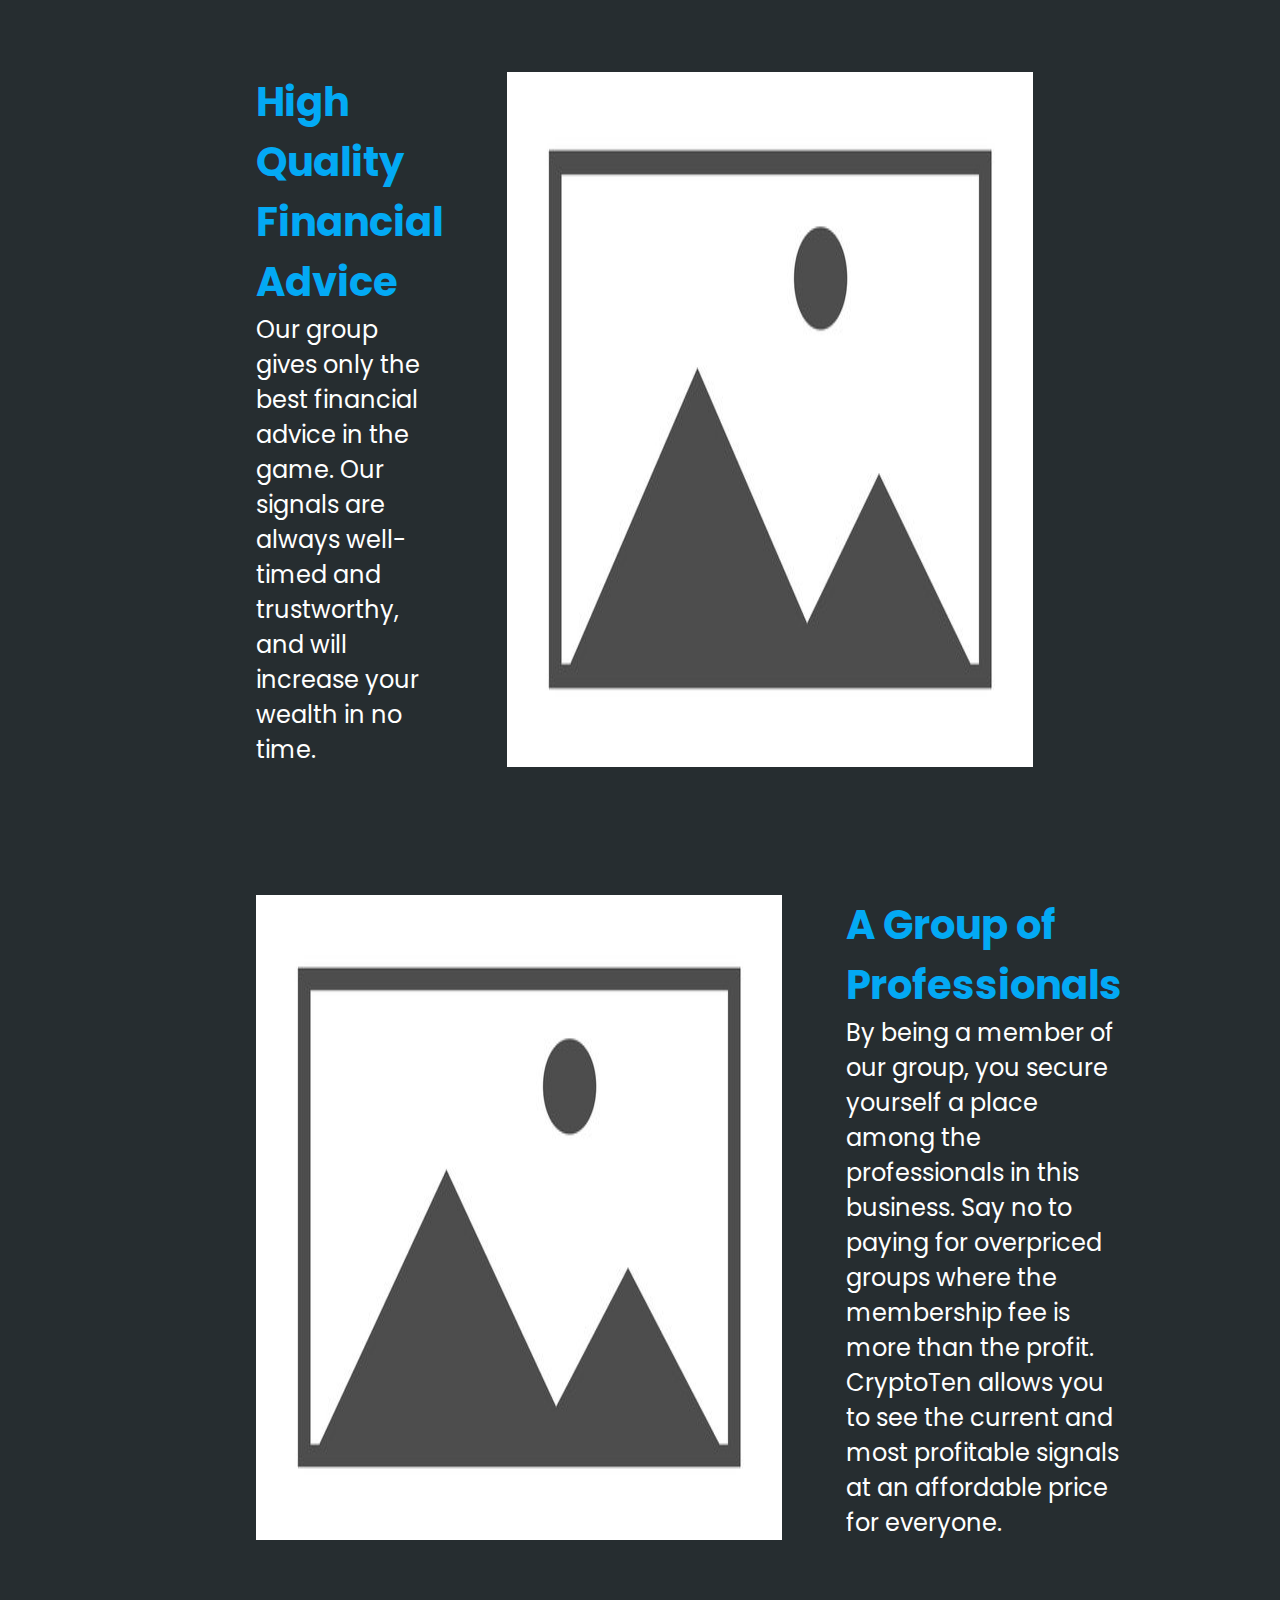
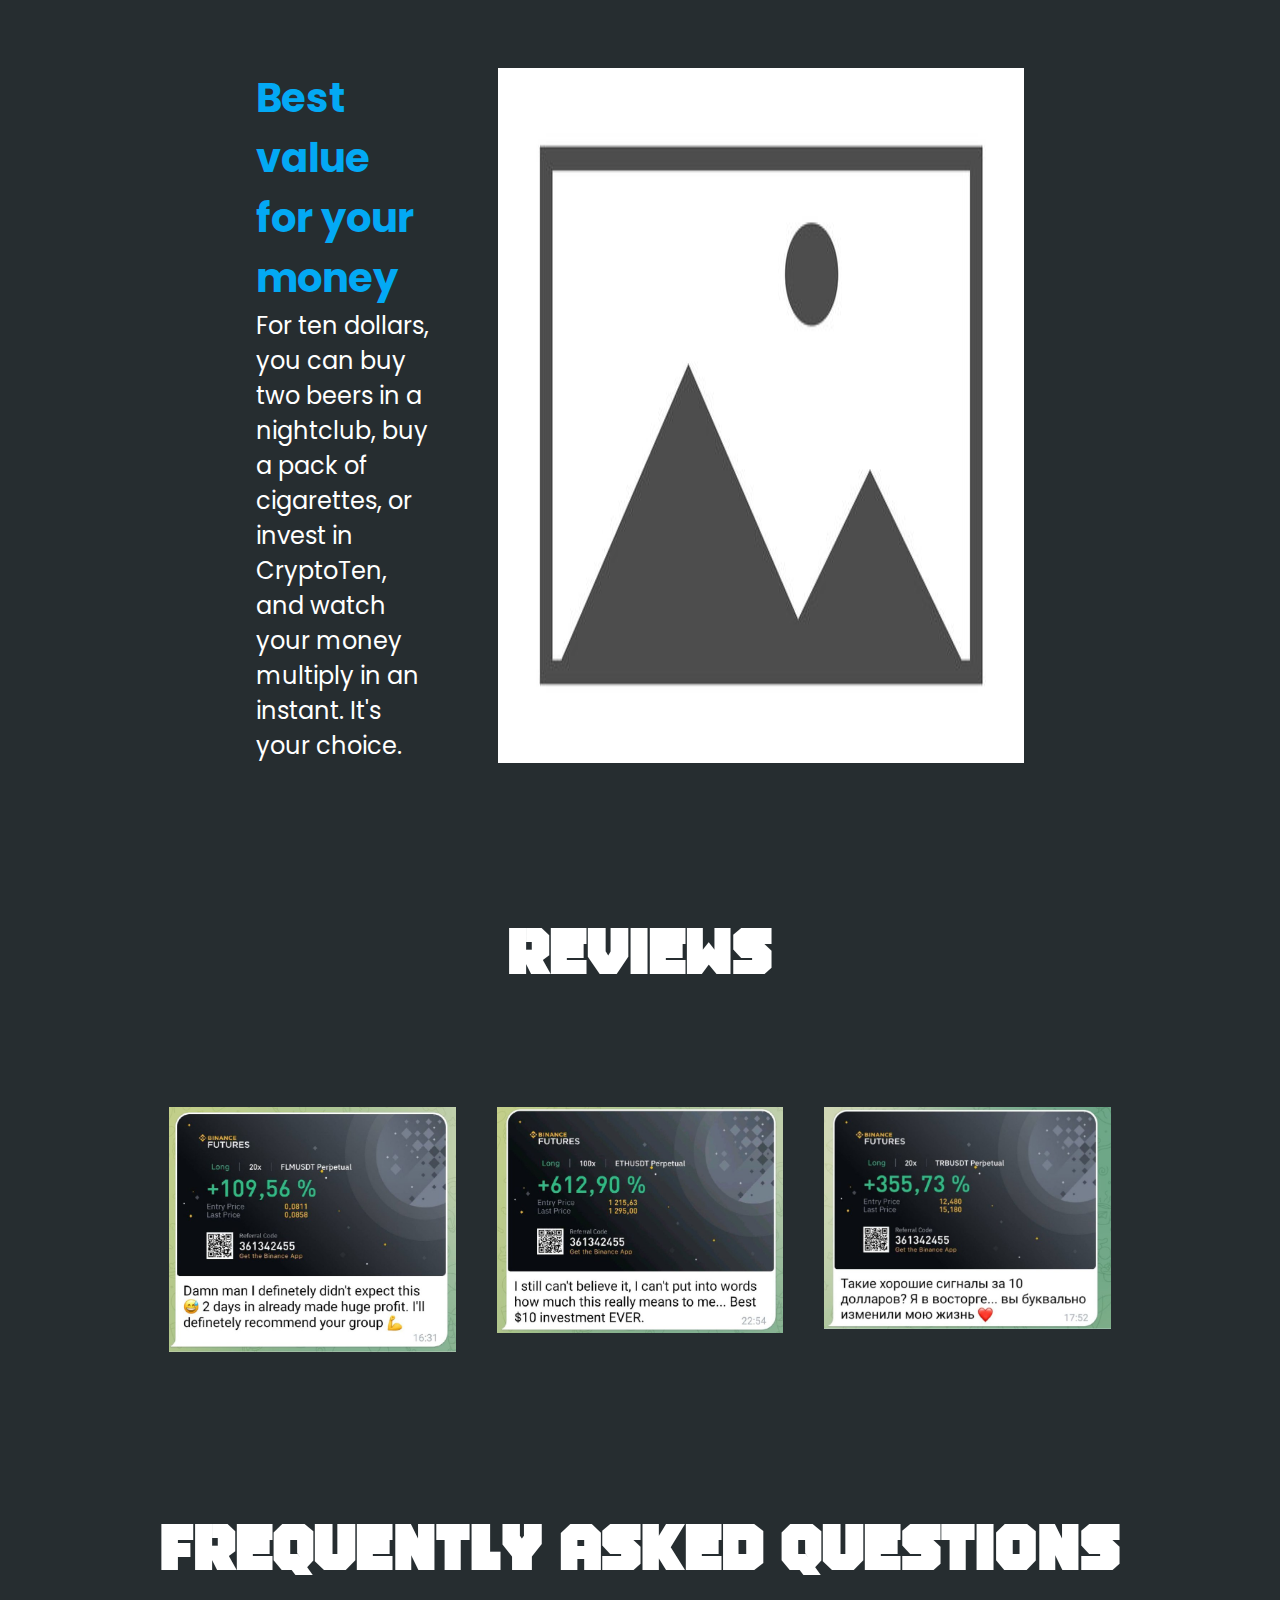
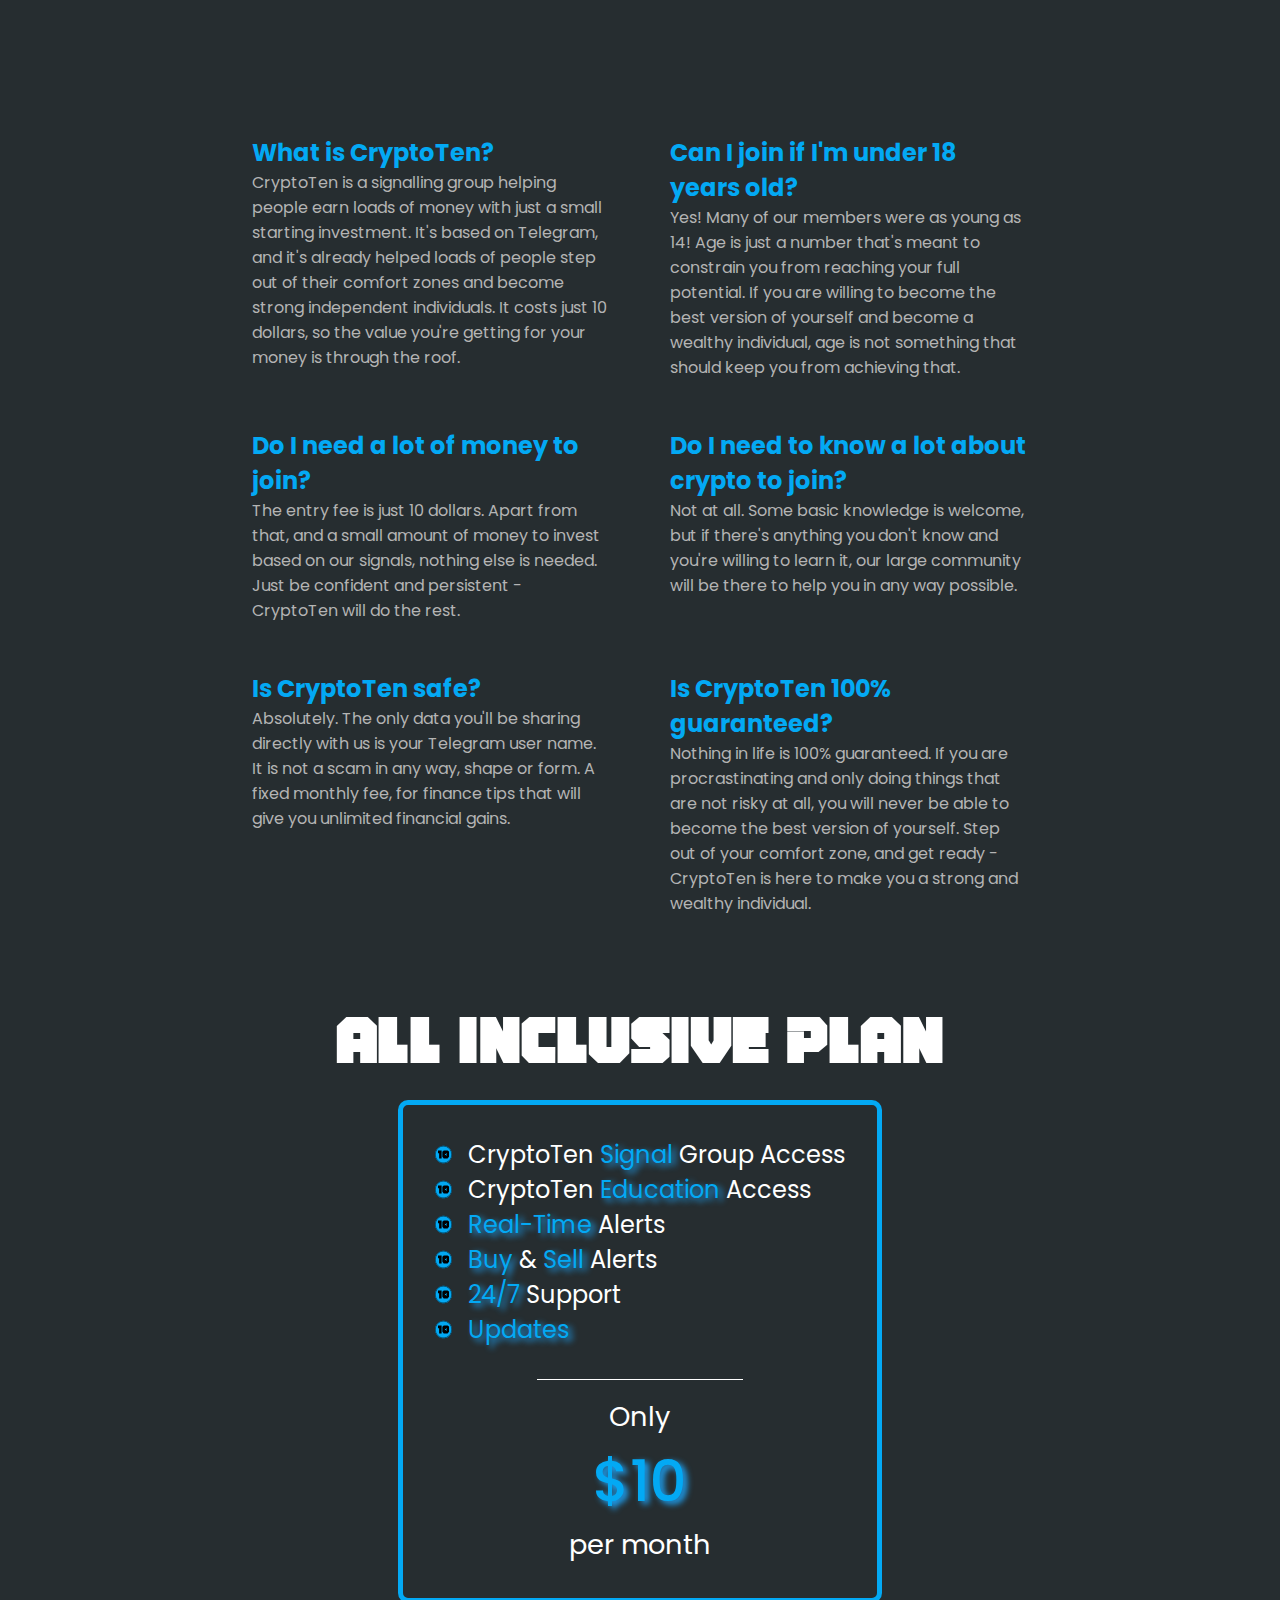
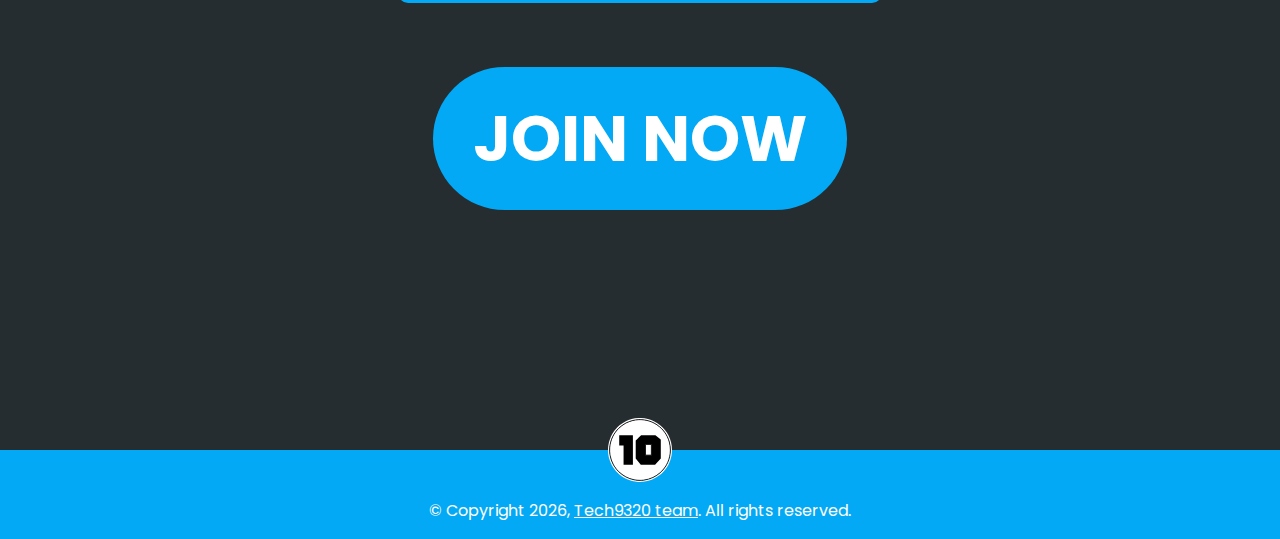
==== commit 69d94ac0: "Styling changes" ====
--- a/index.html
+++ b/index.html
@@ -135,7 +135,7 @@
     </div>
 
     <div class="plan-div">
-        <h2>All inclusive plan</h2>
+        <h2>All Inclusive Plan</h2>
         <ul>
             <li><img src="assets/logo-blue.svg"><div>CryptoTen <span>Signal</span> Group Access</div></li>
             <li><img src="assets/logo-blue.svg"><div>CryptoTen <span>Education</span> Access</div></li>
@@ -144,7 +144,7 @@
             <li><img src="assets/logo-blue.svg"><div><span>24/7</span> Support</div></li>
             <li><img src="assets/logo-blue.svg"><div><span>Updates</span></div></li>
             <div class="price">
-                Only for <br>
+                Only <br>
                 <span>$10 </span> <br> per month
             </div>
         </ul>
--- a/style.css
+++ b/style.css
@@ -140,10 +140,11 @@
 
 .offer{
     padding-left: 4rem;
+    width: 70vw;
 }
 
 .offer-div{
-    width: 90%;
+    width: 100%;
     margin: auto;
 }
 
@@ -153,10 +154,11 @@
     text-align: center;
     margin: 3rem;
     margin-bottom: 11rem;
+    font-family: 'Bypass';
 }
 @media only screen and (max-width: 600px){
     .offer-div h2 {
-        font-size: 3rem;
+        font-size: 2.5rem;
         margin: 1rem;
     }
 }
@@ -175,6 +177,10 @@
         padding: 1rem;
         margin-right: 0;
     }
+
+    .offer-div>div {
+        margin-bottom: 2rem;
+    }
 }
 
 .offer {
@@ -190,7 +196,7 @@
 @media only screen and (max-width: 600px) {
     .offer h3 {
         color: var(--main-blue);
-        font-size: 2rem;
+        font-size: 1.5rem;
     }
 }
 
@@ -203,7 +209,6 @@
     .offer {
         flex-direction: column;
         padding: 0;
-        margin-right: 0;
         text-align: center;
     }
 
@@ -217,6 +222,11 @@
         margin-right: 0;
     }
 
+    .offer p {
+        color: white;
+        font-size: 1rem;
+    }
+
     .offer>div {
         order: 1;
         margin-bottom: 2rem;
@@ -230,14 +240,17 @@
     text-align: center;
     margin-top: 10rem;
     margin-bottom: 8rem;
-}
+    font-family: 'Bypass';
+}
+
 @media only screen and (max-width: 600px){
     .reviews-div h2 {
         color: white;
-        font-size: 2rem;
-        text-align: center;
-        margin: 3rem;
-        margin-bottom: 4rem;
+        font-size: 2.5rem;
+        text-align: center;
+        margin: 1rem;
+        margin-top: 3rem;
+        margin-bottom: 1.3rem;
     }
 }
 
@@ -275,14 +288,15 @@
     text-align: center;
     margin-top: 9rem;
     margin-bottom: 10rem;
+    font-family: 'Bypass';
 }
 @media only screen and (max-width: 600px){
     .faq-div h2 {
         color: white;
-        font-size: 2rem;
+        font-size: 2.5rem;
         text-align: center;
         margin: 1rem;
-        margin-bottom: 4rem;
+        margin-top: 3rem;
     }
 }
 
@@ -367,7 +381,7 @@
         cursor: pointer;
         text-align: center;
         transition: all .2s;
-        margin-bottom: 15rem;
+        margin-bottom: 8rem;
     }
 }
 
@@ -404,11 +418,12 @@
         text-align: center;
         margin: 3rem;
         margin-bottom: 2rem;
-    
-}
+        font-family: 'Bypass';
+}
+
 @media only screen and (max-width: 600px){
     .plan-div h2{
-        font-size: 3rem;
+        font-size: 2.5rem;
         margin: 1rem;
     }
 }
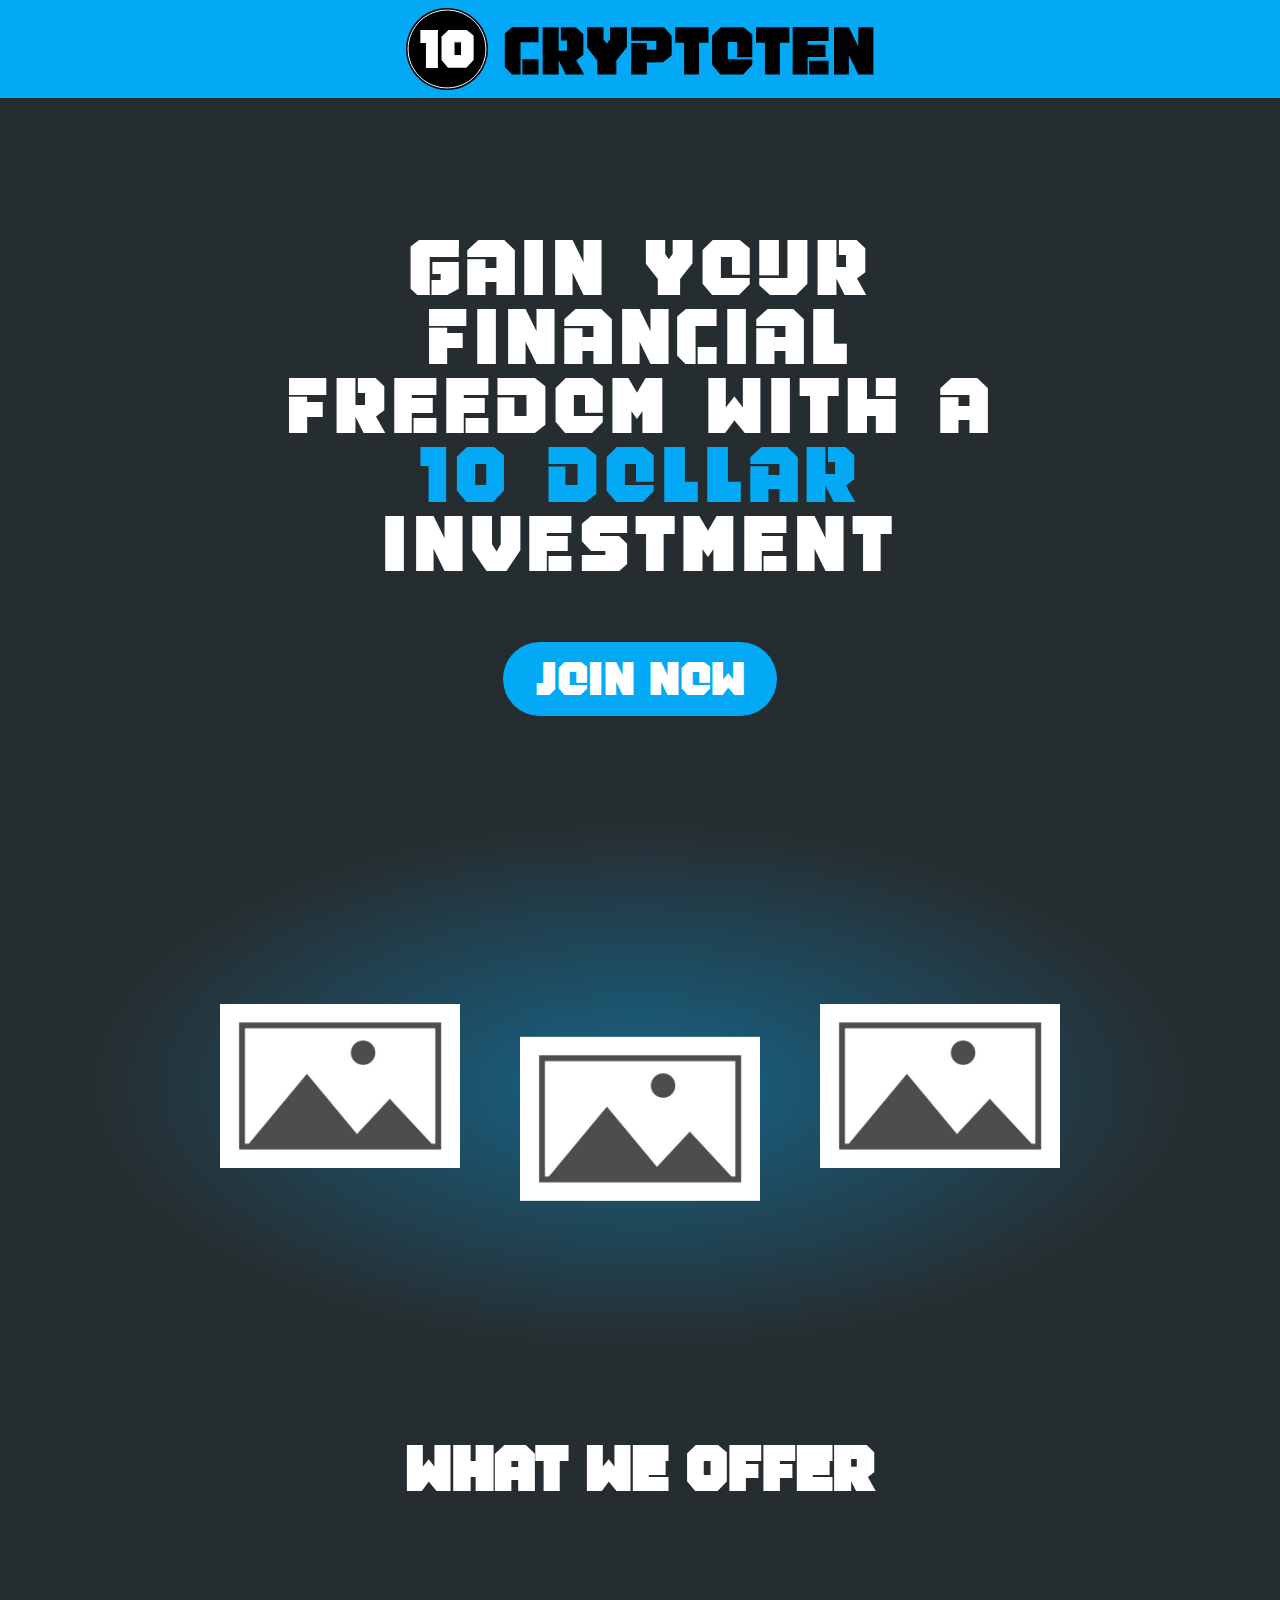
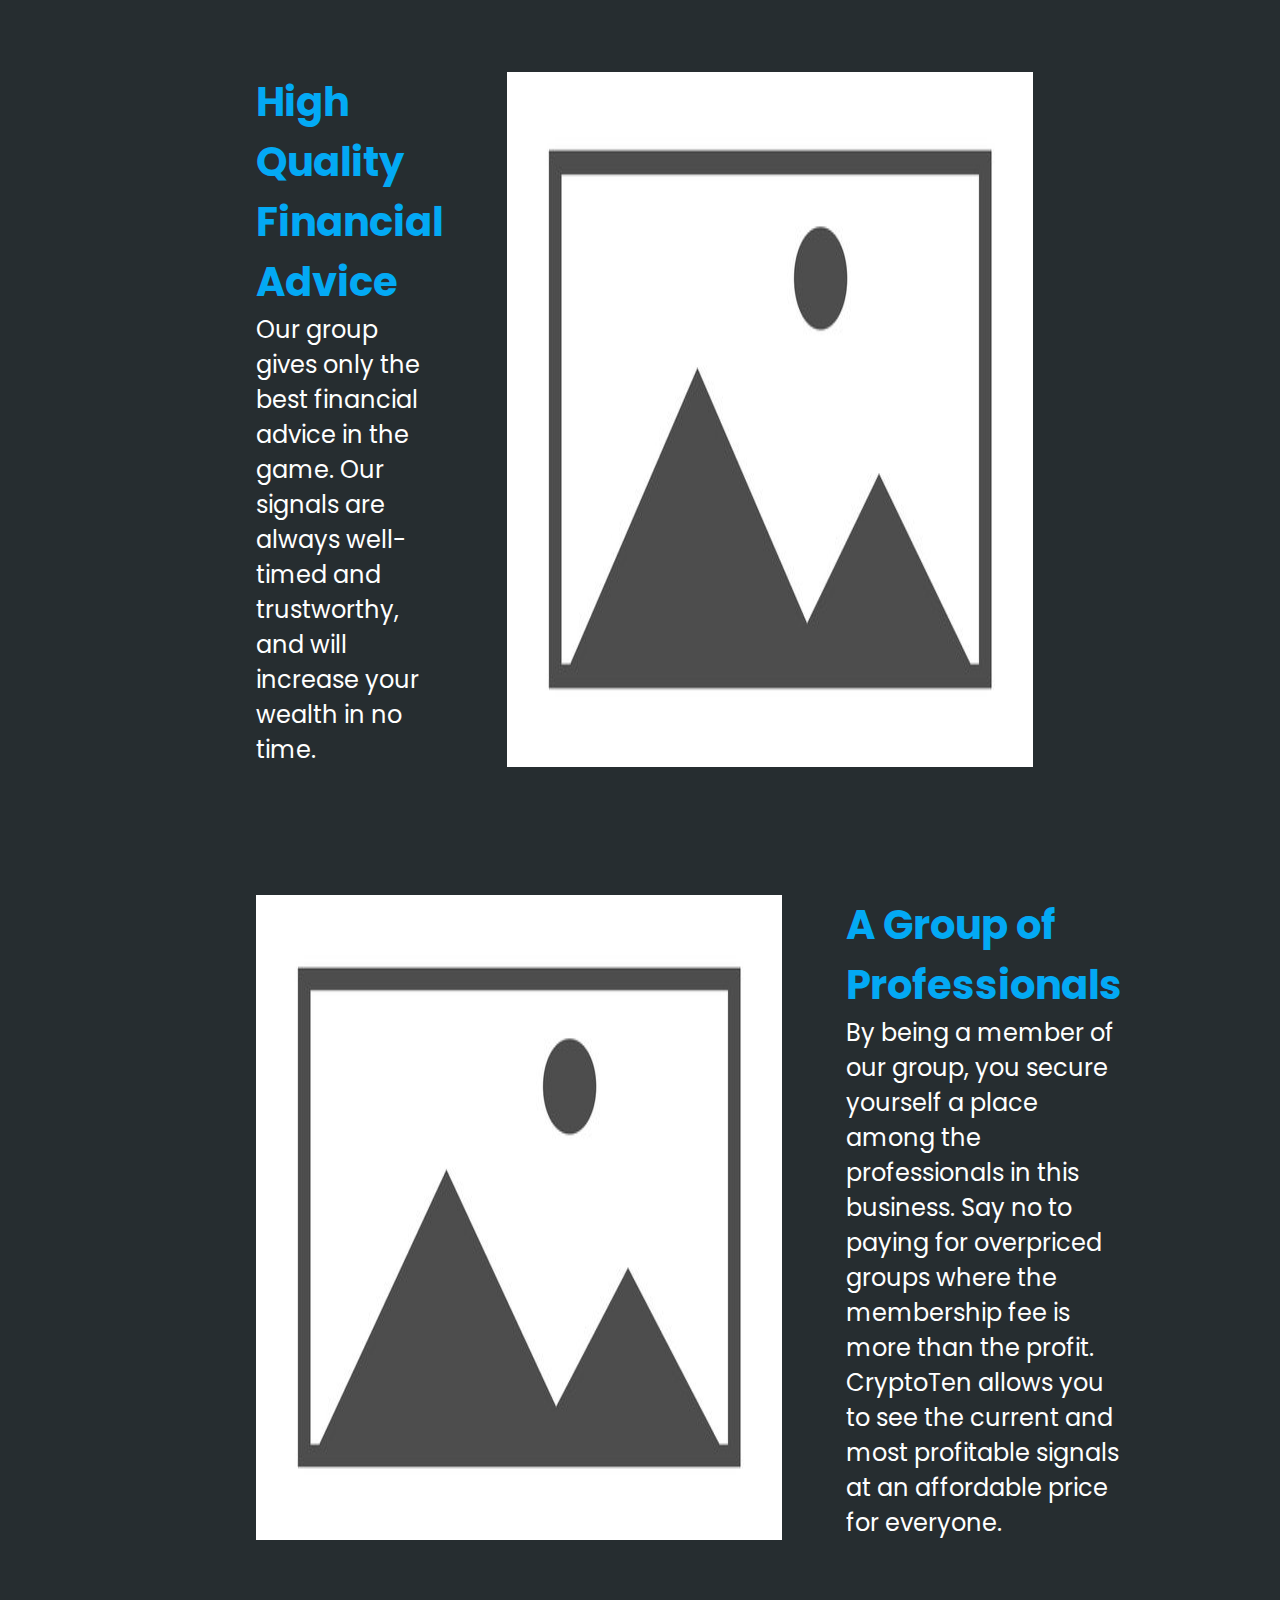
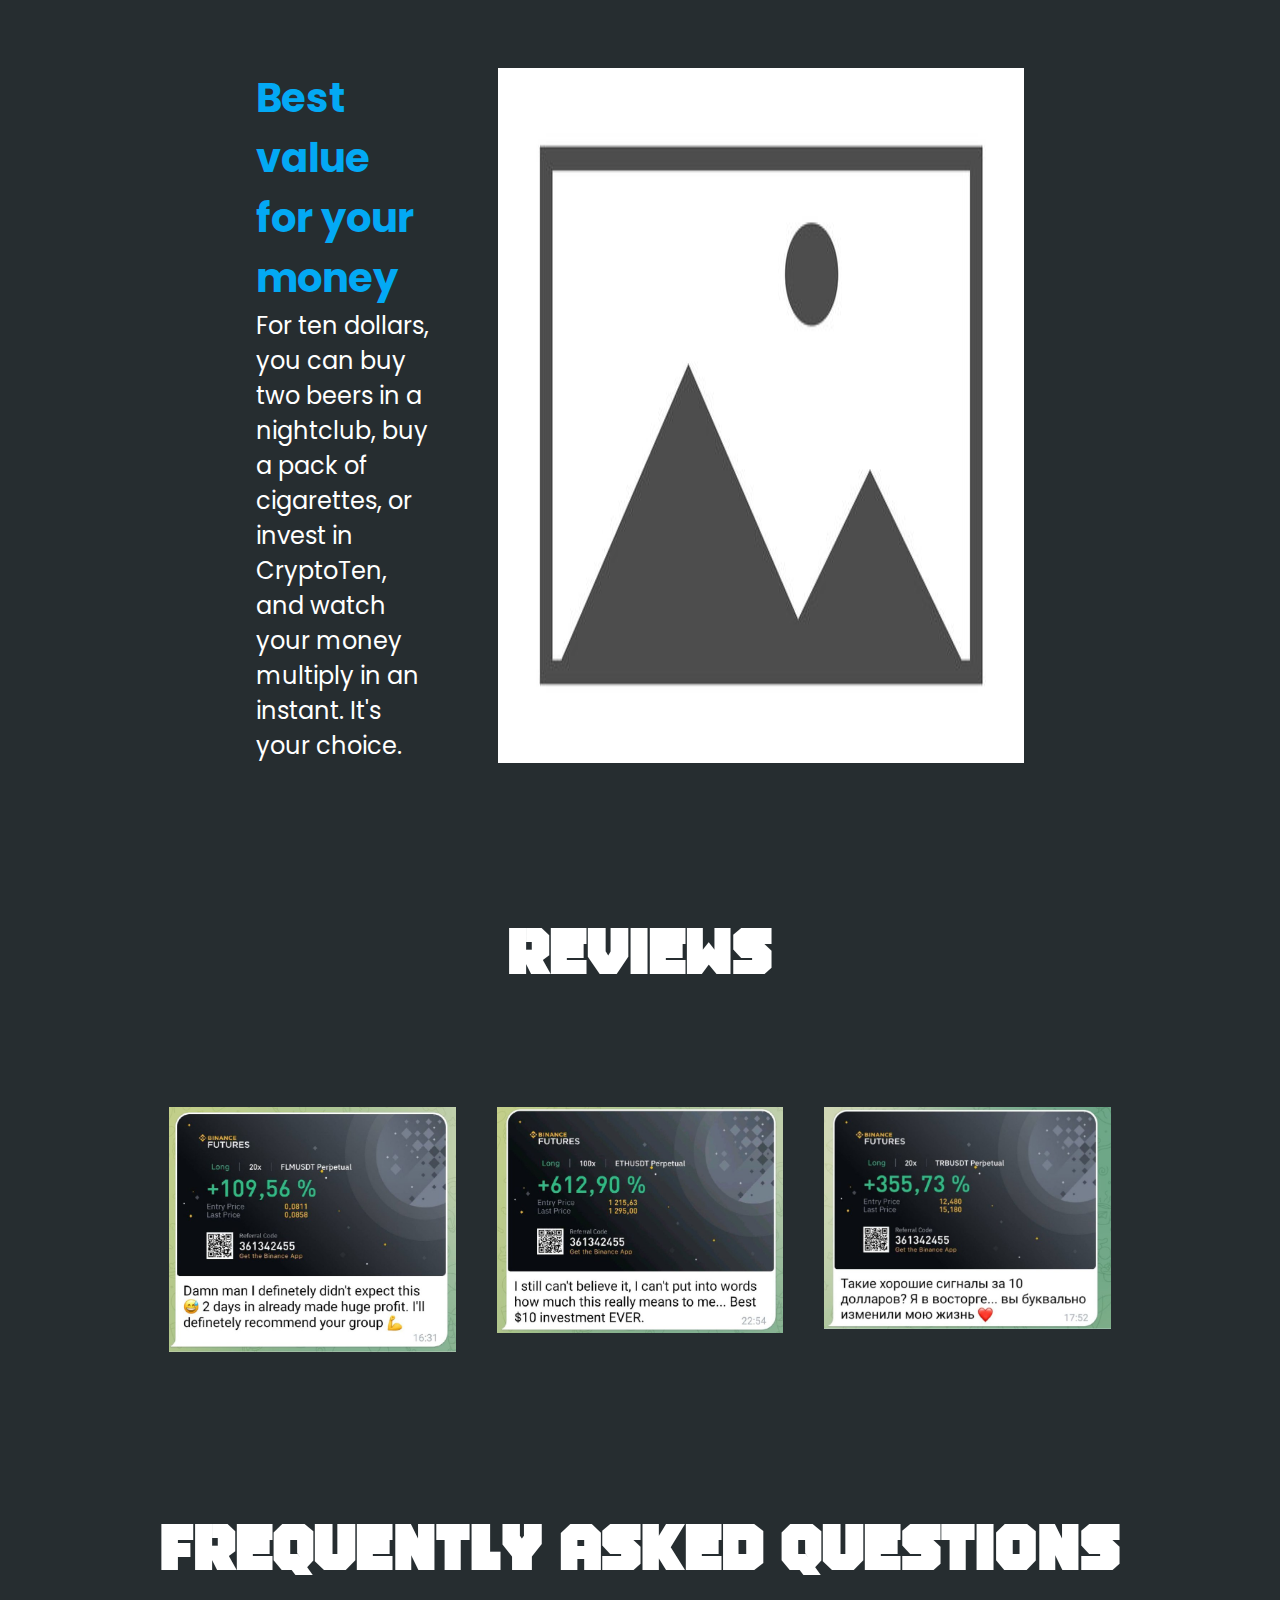
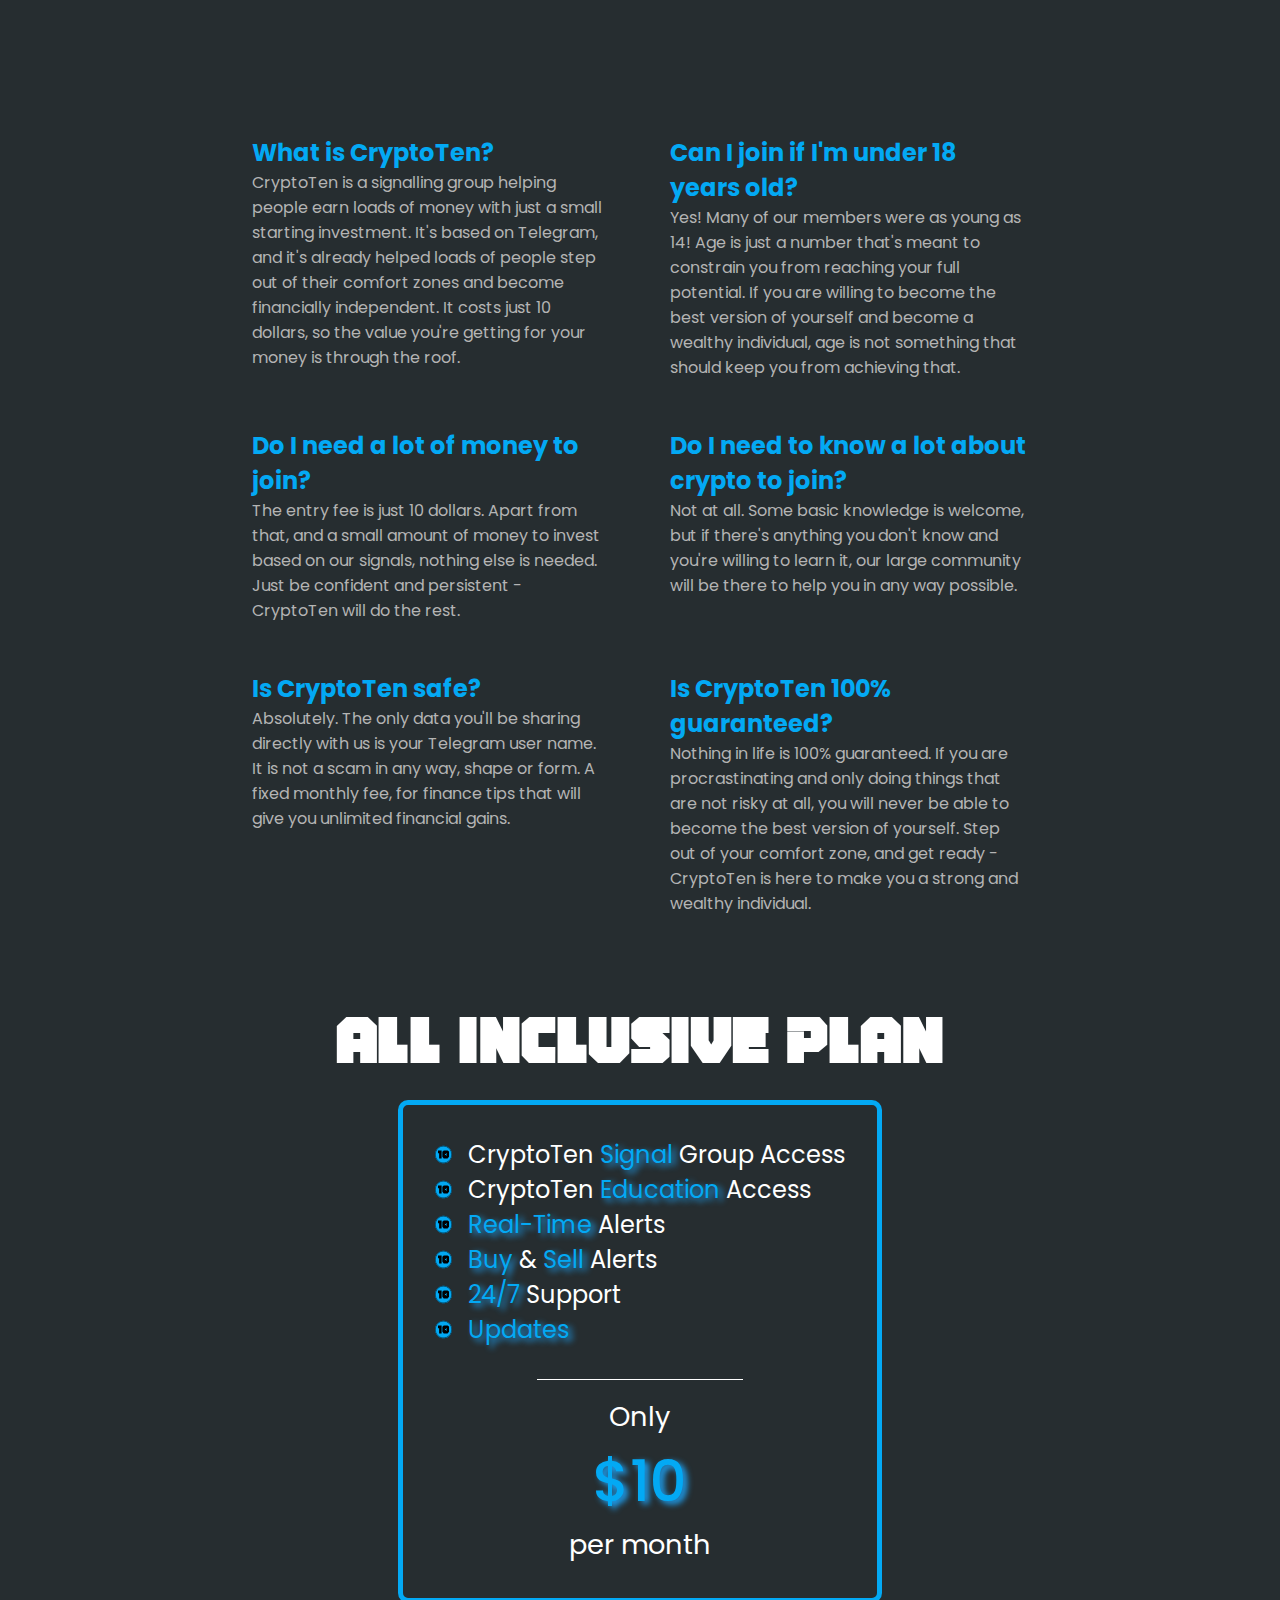
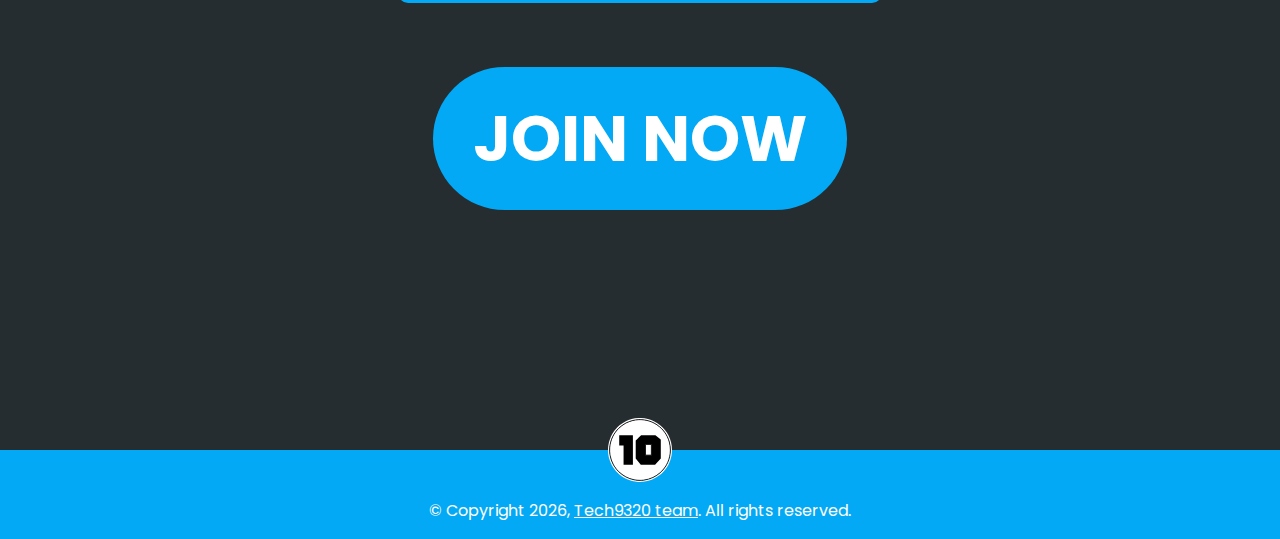
==== commit a2ecee64: "Minor copy change" ====
--- a/index.html
+++ b/index.html
@@ -96,7 +96,7 @@
             <div>
                 <h4>What is CryptoTen?</h4>
                 <p>CryptoTen is a signalling group helping people earn loads of money with just a small starting investment. 
-                    It's based on Telegram, and it's already helped loads of people step out of their comfort zones and become strong independent individuals. 
+                    It's based on Telegram, and it's already helped loads of people step out of their comfort zones and become financially independent. 
                     It costs just 10 dollars, so the value you're getting for your money is through the roof.</p>
             </div>
             <div>
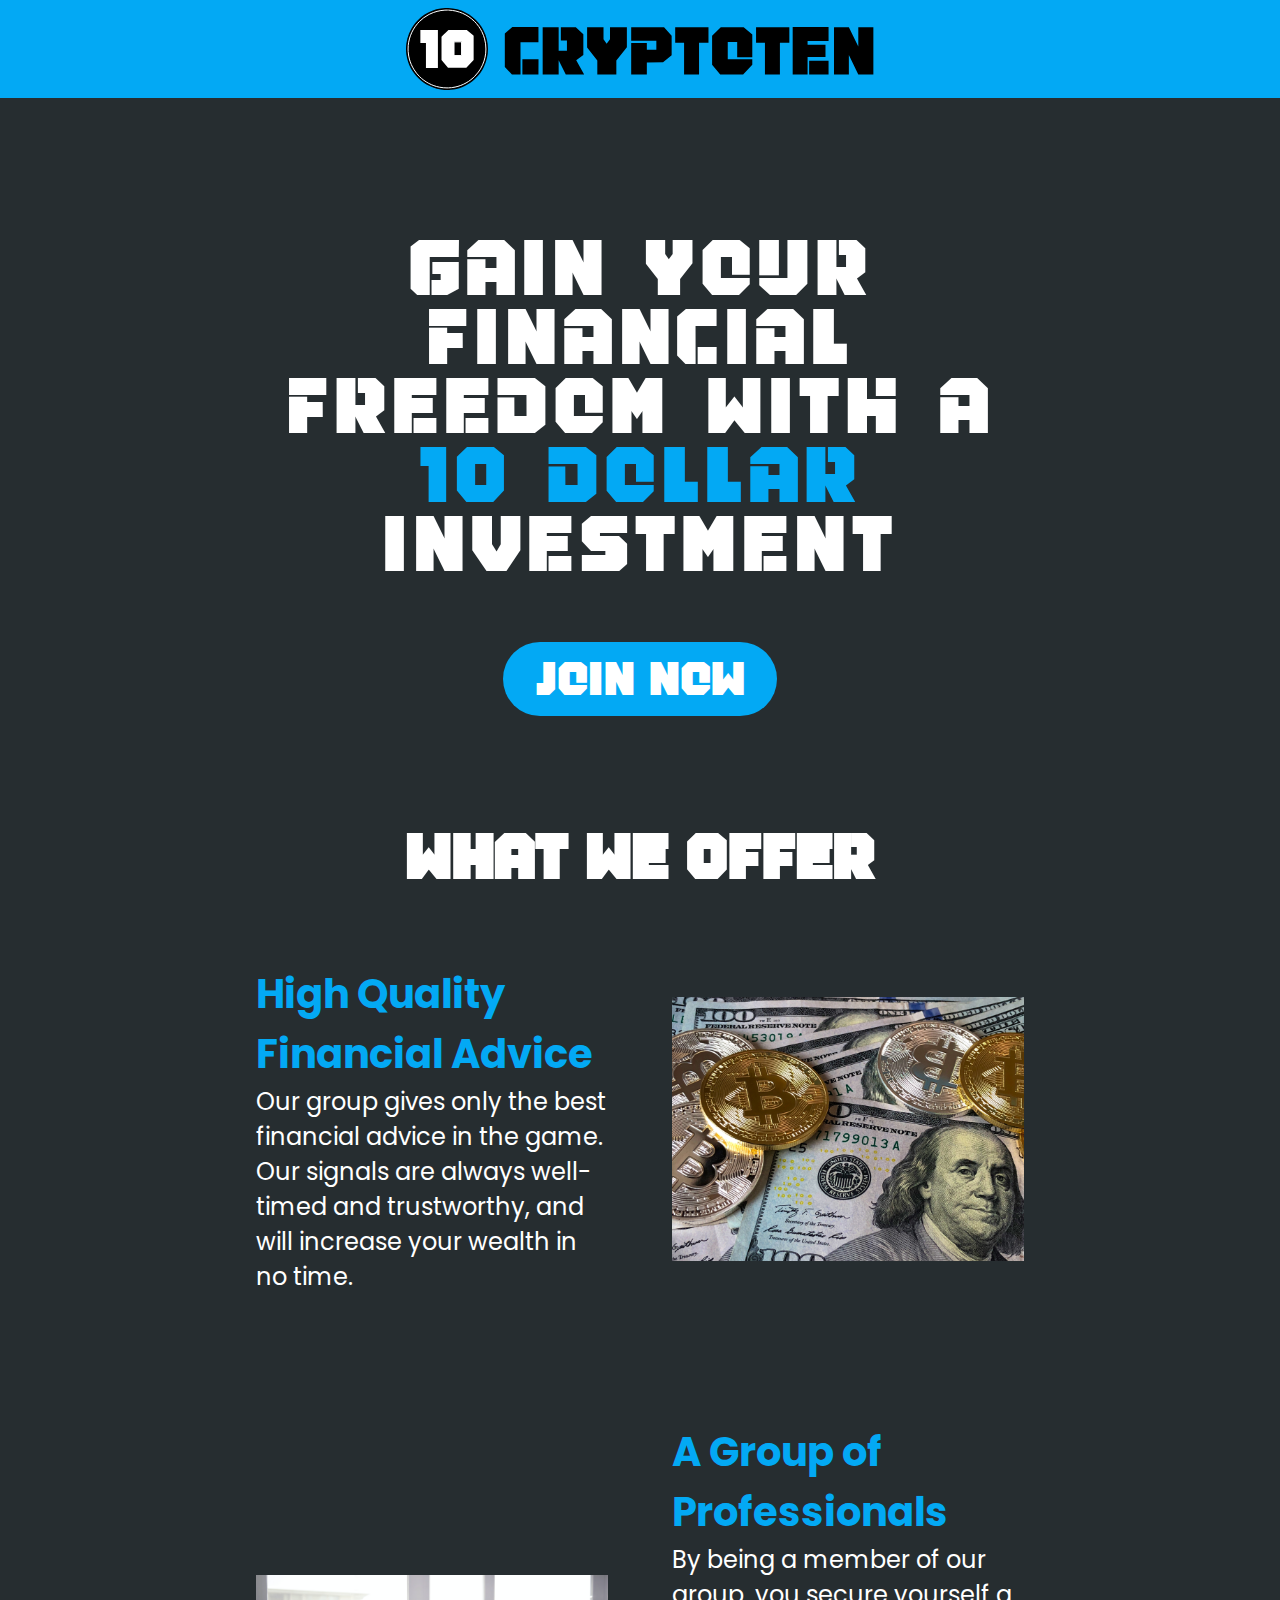
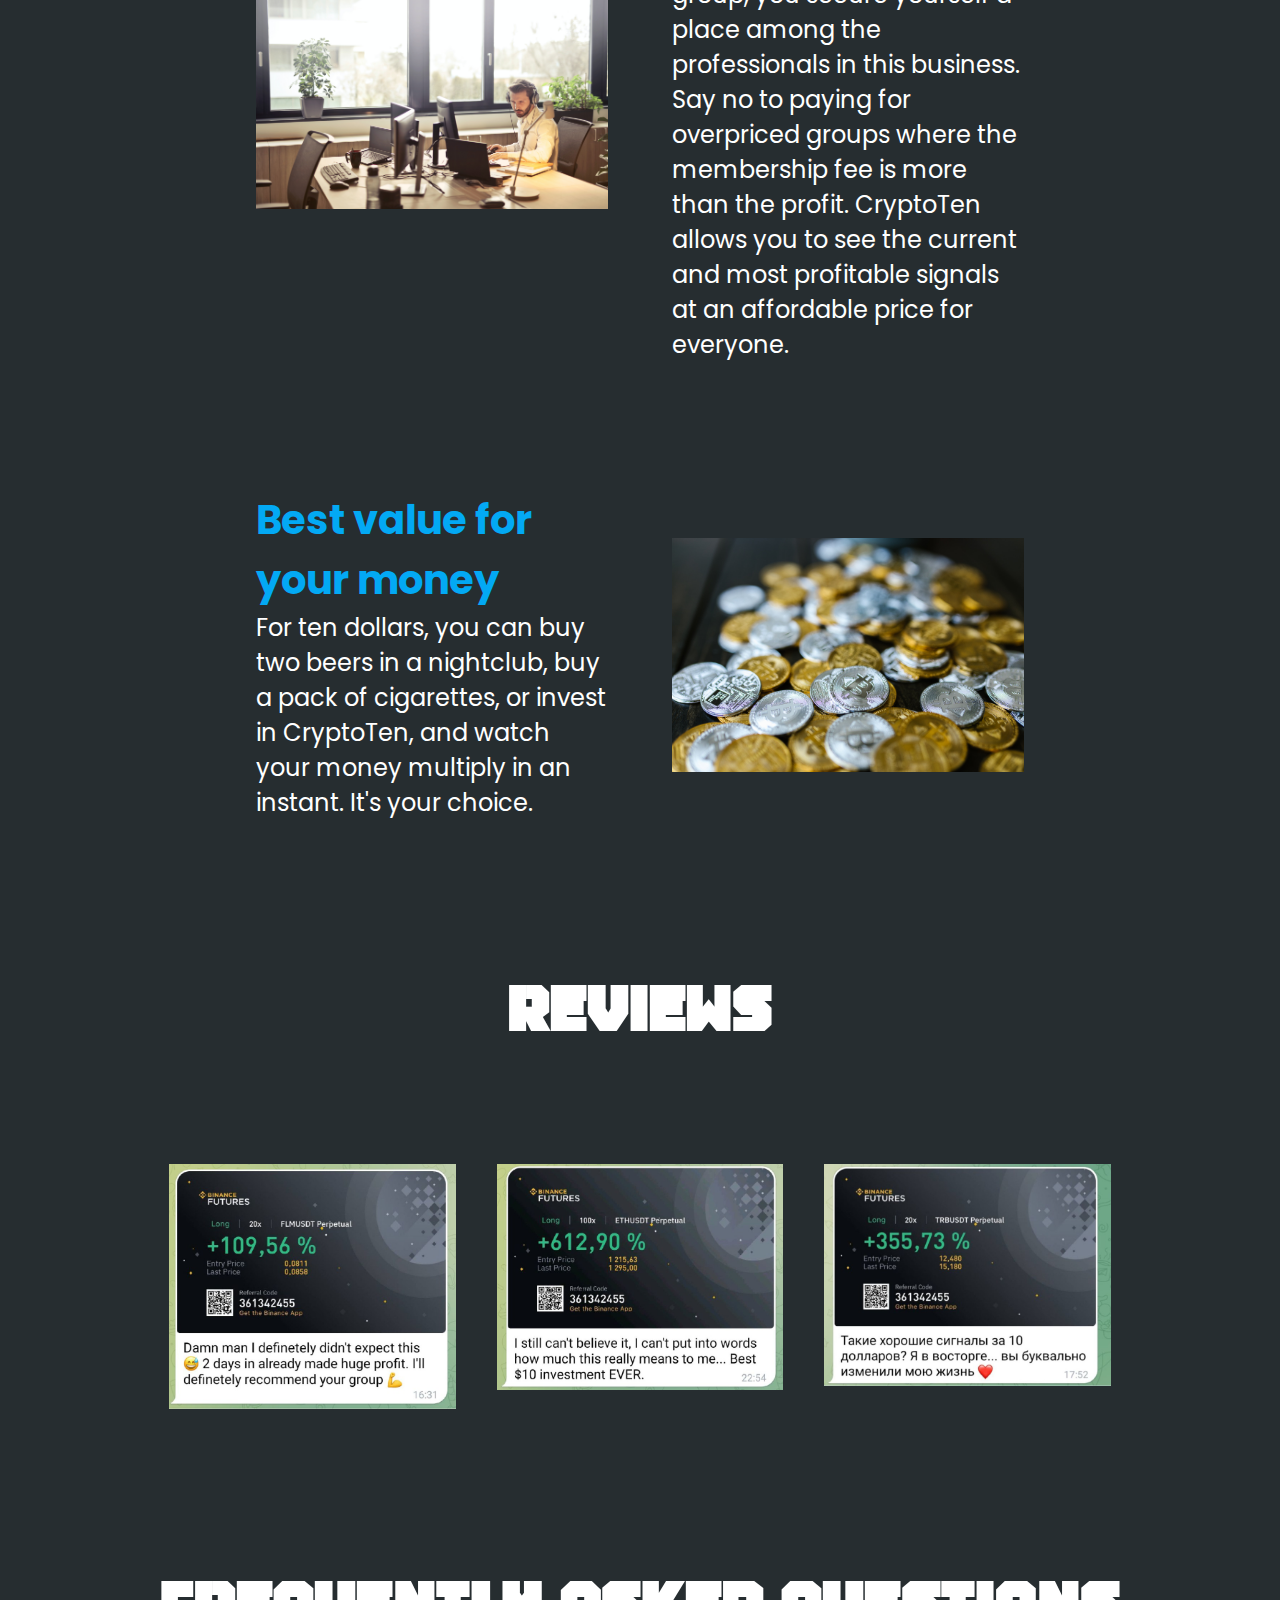
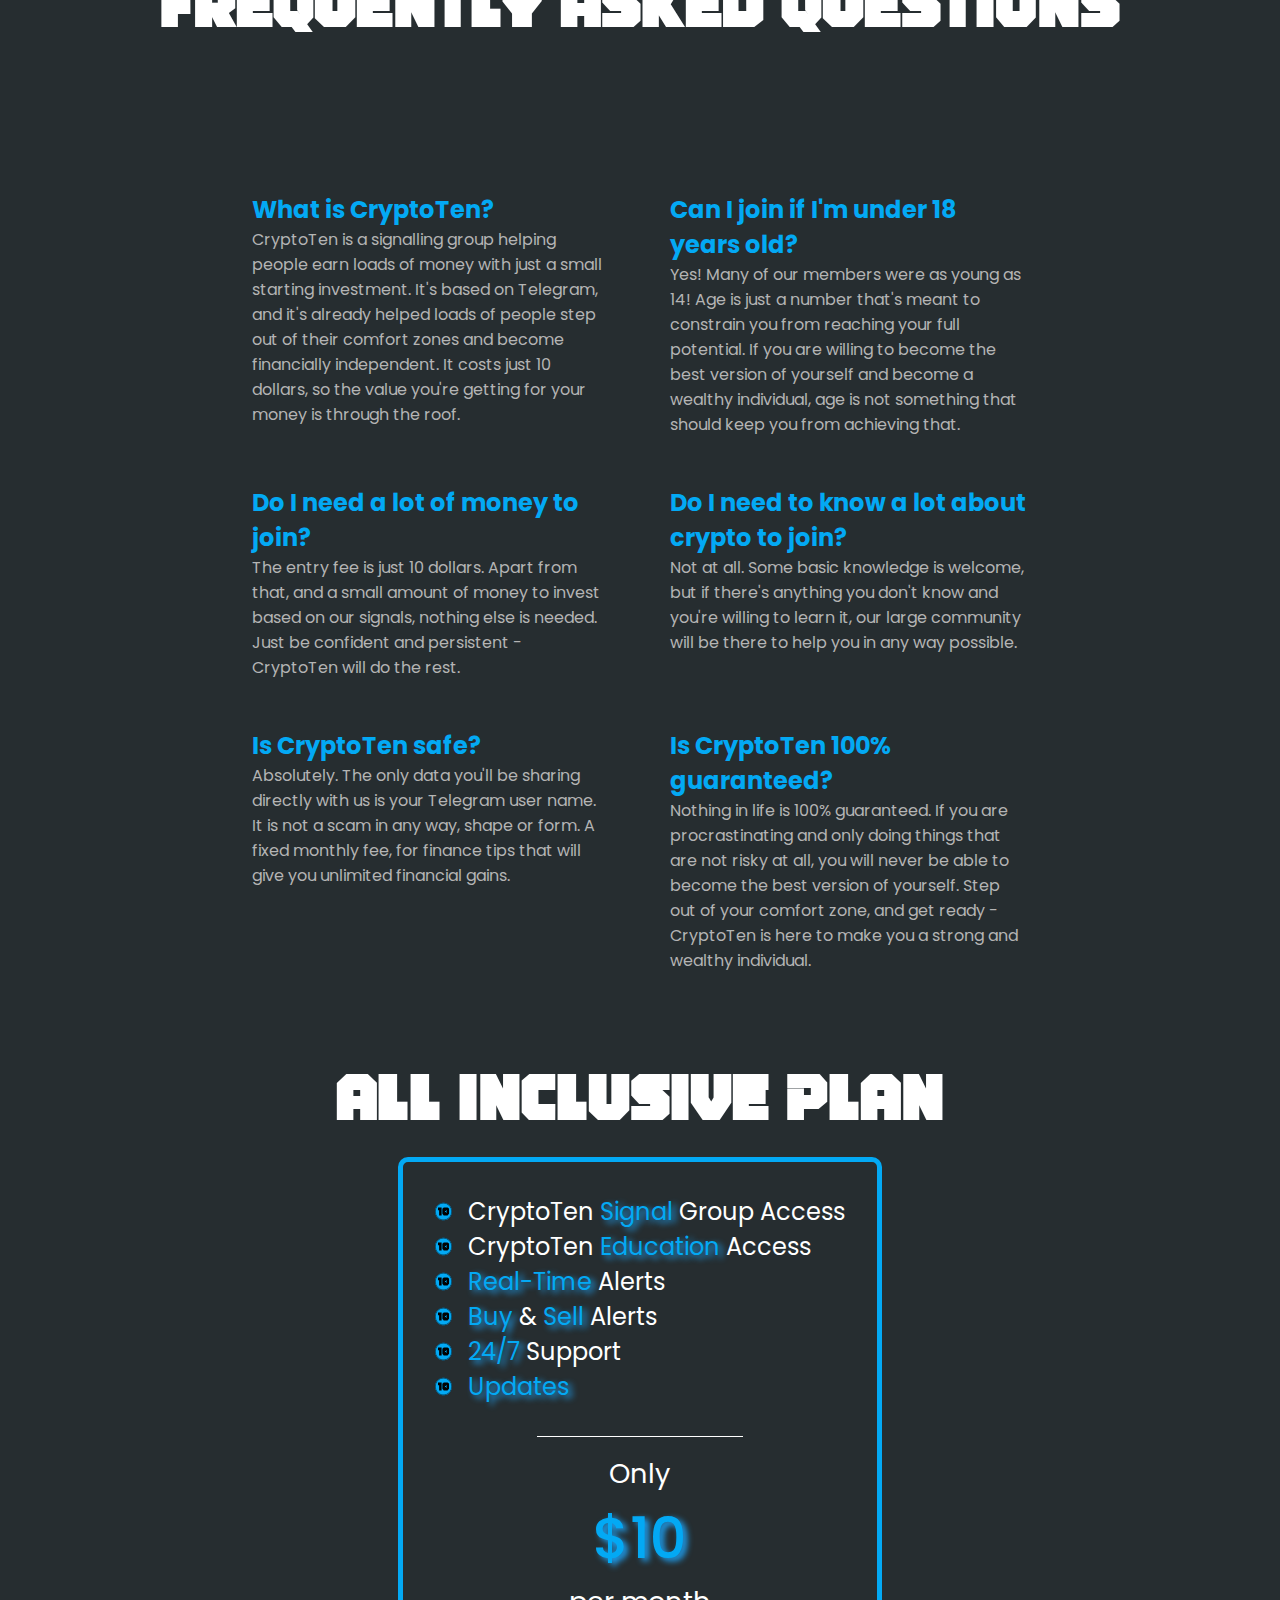
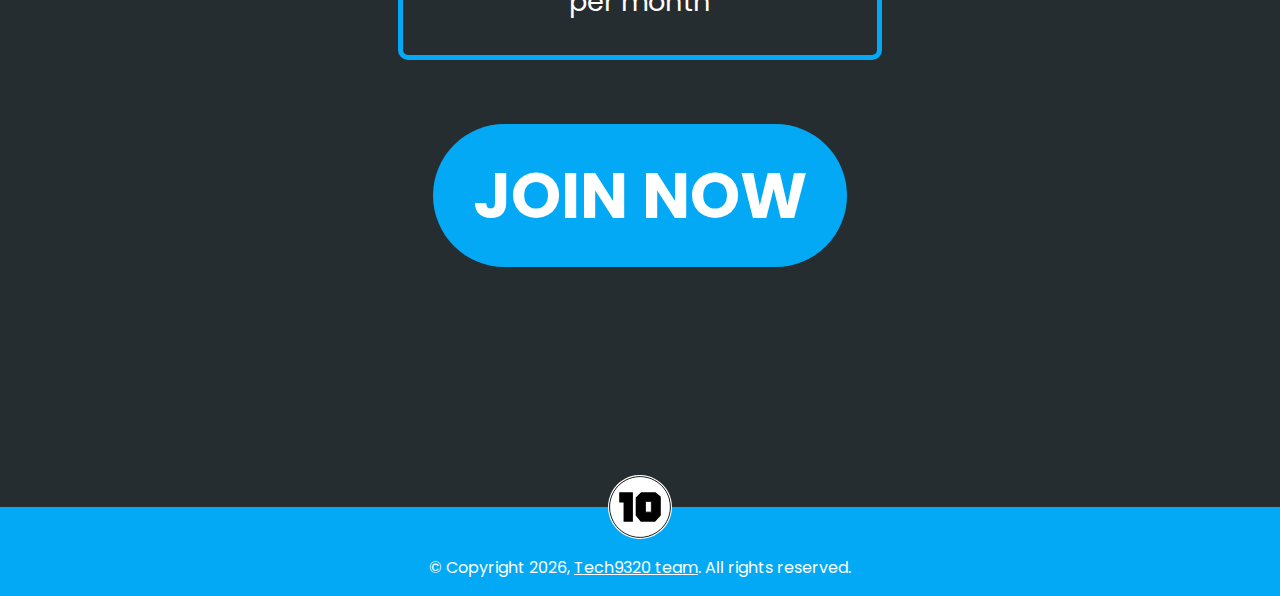
==== commit 99848993: "New images testing" ====
--- a/index.html
+++ b/index.html
@@ -30,11 +30,11 @@
         </button>
     </div>
 
-    <div class="three-photos-div">
+    <!-- <div class="three-photos-div">
         <img src="assets/sample-photo.jpg" alt="">
         <img src="assets/sample-photo.jpg" alt="">
         <img src="assets/sample-photo.jpg" alt="">
-    </div>
+    </div> -->
 
     <div class="offer-div">
         <h2>What we offer</h2>
@@ -47,10 +47,10 @@
                     always well-timed and trustworthy, and will increase your wealth in no time.
                 </p>
             </div>
-            <img src="assets/sample-photo.jpg" alt="">
+            <img src="assets/what-we-offer-2.jpg" alt="">
         </div>
         <div class="offer">
-            <img src="assets/sample-photo.jpg" alt="">
+            <img src="assets/what-we-offer-1.jpg" alt="">
             <div>
                 <h3>
                     A Group of Professionals
@@ -70,7 +70,7 @@
                     in CryptoTen, and watch your money multiply in an instant. It's your choice.
                 </p>
             </div>
-            <img src="assets/sample-photo.jpg" alt="">
+            <img src="assets/what-we-offer-3.jpg" alt="">
         </div>
     </div>
 
--- a/style.css
+++ b/style.css
@@ -148,19 +148,41 @@
     margin: auto;
 }
 
+/* .offer img {
+    max-width:50%;
+    max-height:50%;
+} */
+
 .offer-div h2 {
     color: white;
     font-size: 4rem;
     text-align: center;
     margin: 3rem;
-    margin-bottom: 11rem;
+    margin-bottom: 5rem;
     font-family: 'Bypass';
 }
+
+.offer img {
+    width: 50%;
+    object-fit: contain;
+}
+
 @media only screen and (max-width: 600px){
     .offer-div h2 {
         font-size: 2.5rem;
         margin: 1rem;
     }
+
+    .offer{
+        width: 100vw;
+    }
+
+    .offer img {
+        width: 100%;
+        height: 100%;
+        max-width:100%;
+        max-height:100%;
+    }
 }
 
 .offer-div>div {
@@ -179,7 +201,7 @@
     }
 
     .offer-div>div {
-        margin-bottom: 2rem;
+        margin-bottom: 1rem;
     }
 }
 
@@ -229,7 +251,7 @@
 
     .offer>div {
         order: 1;
-        margin-bottom: 2rem;
+        margin-bottom: 0.5rem;
     }
 }
 
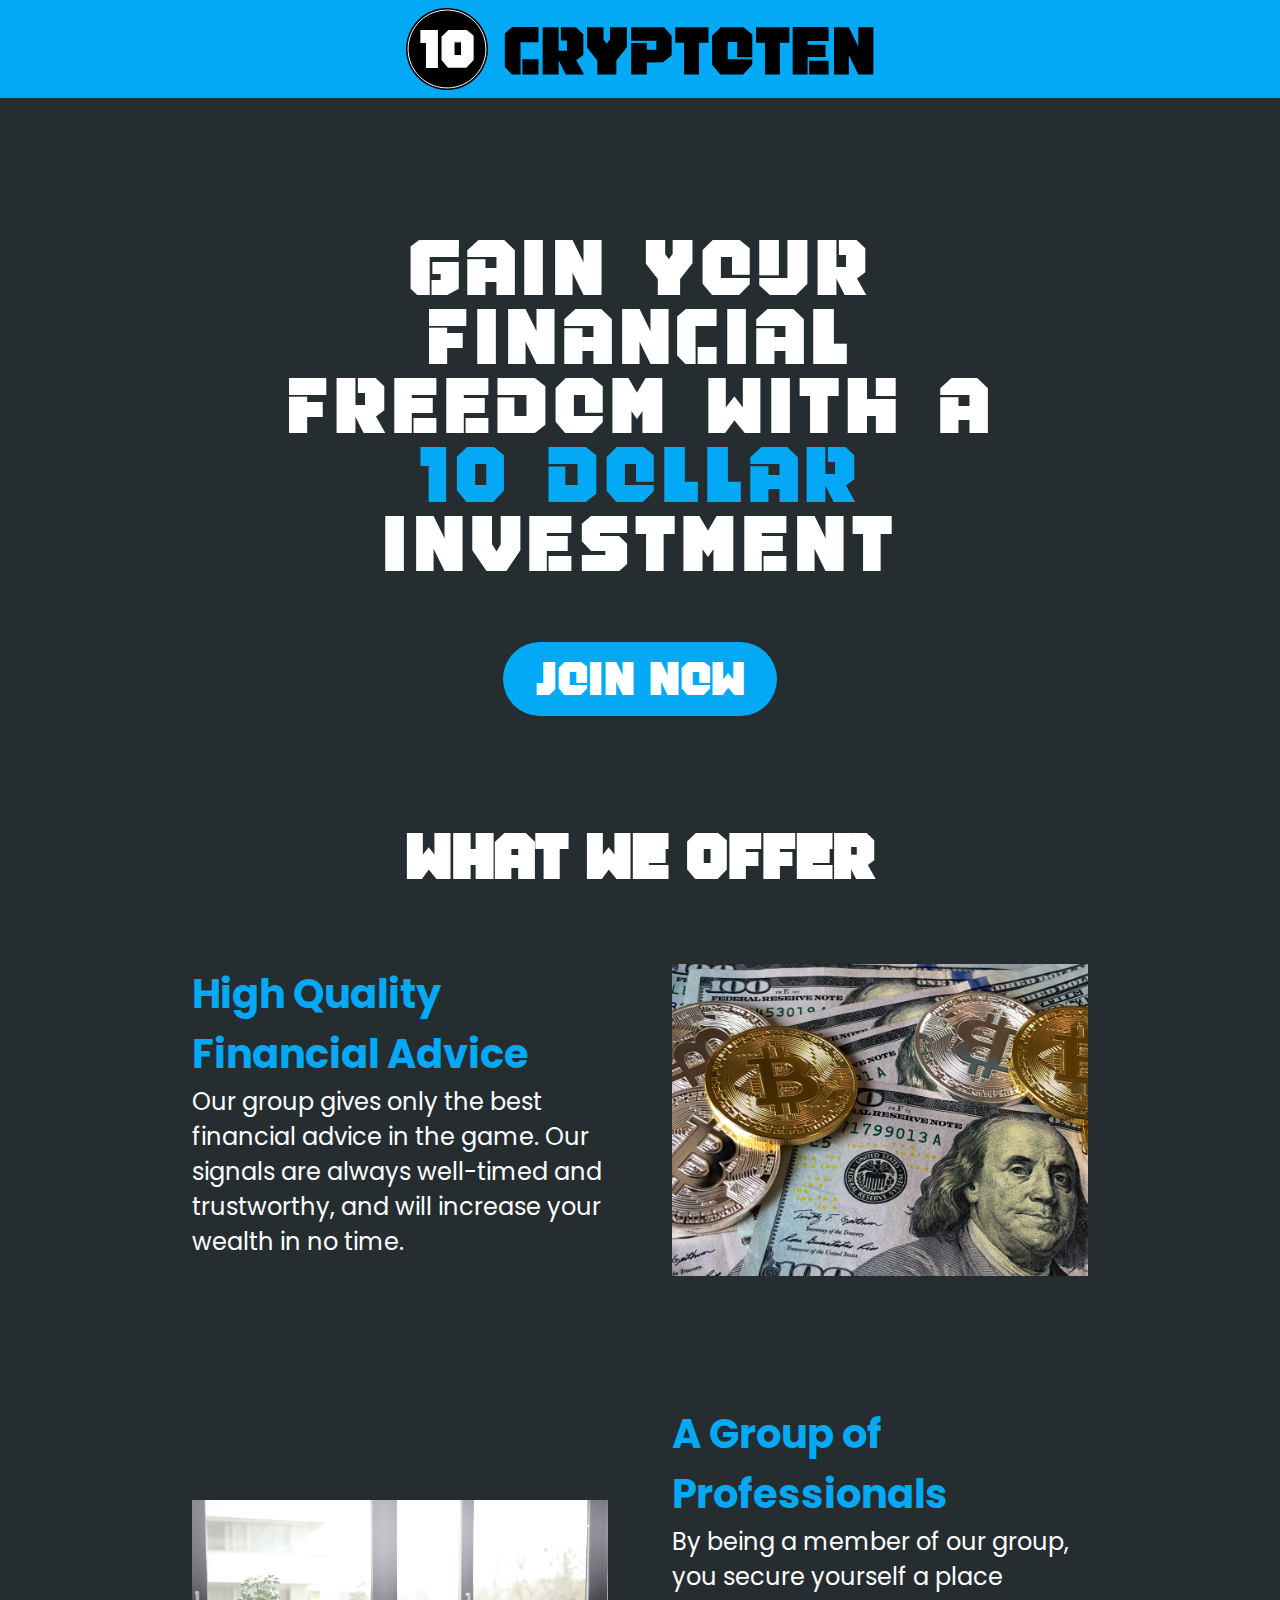
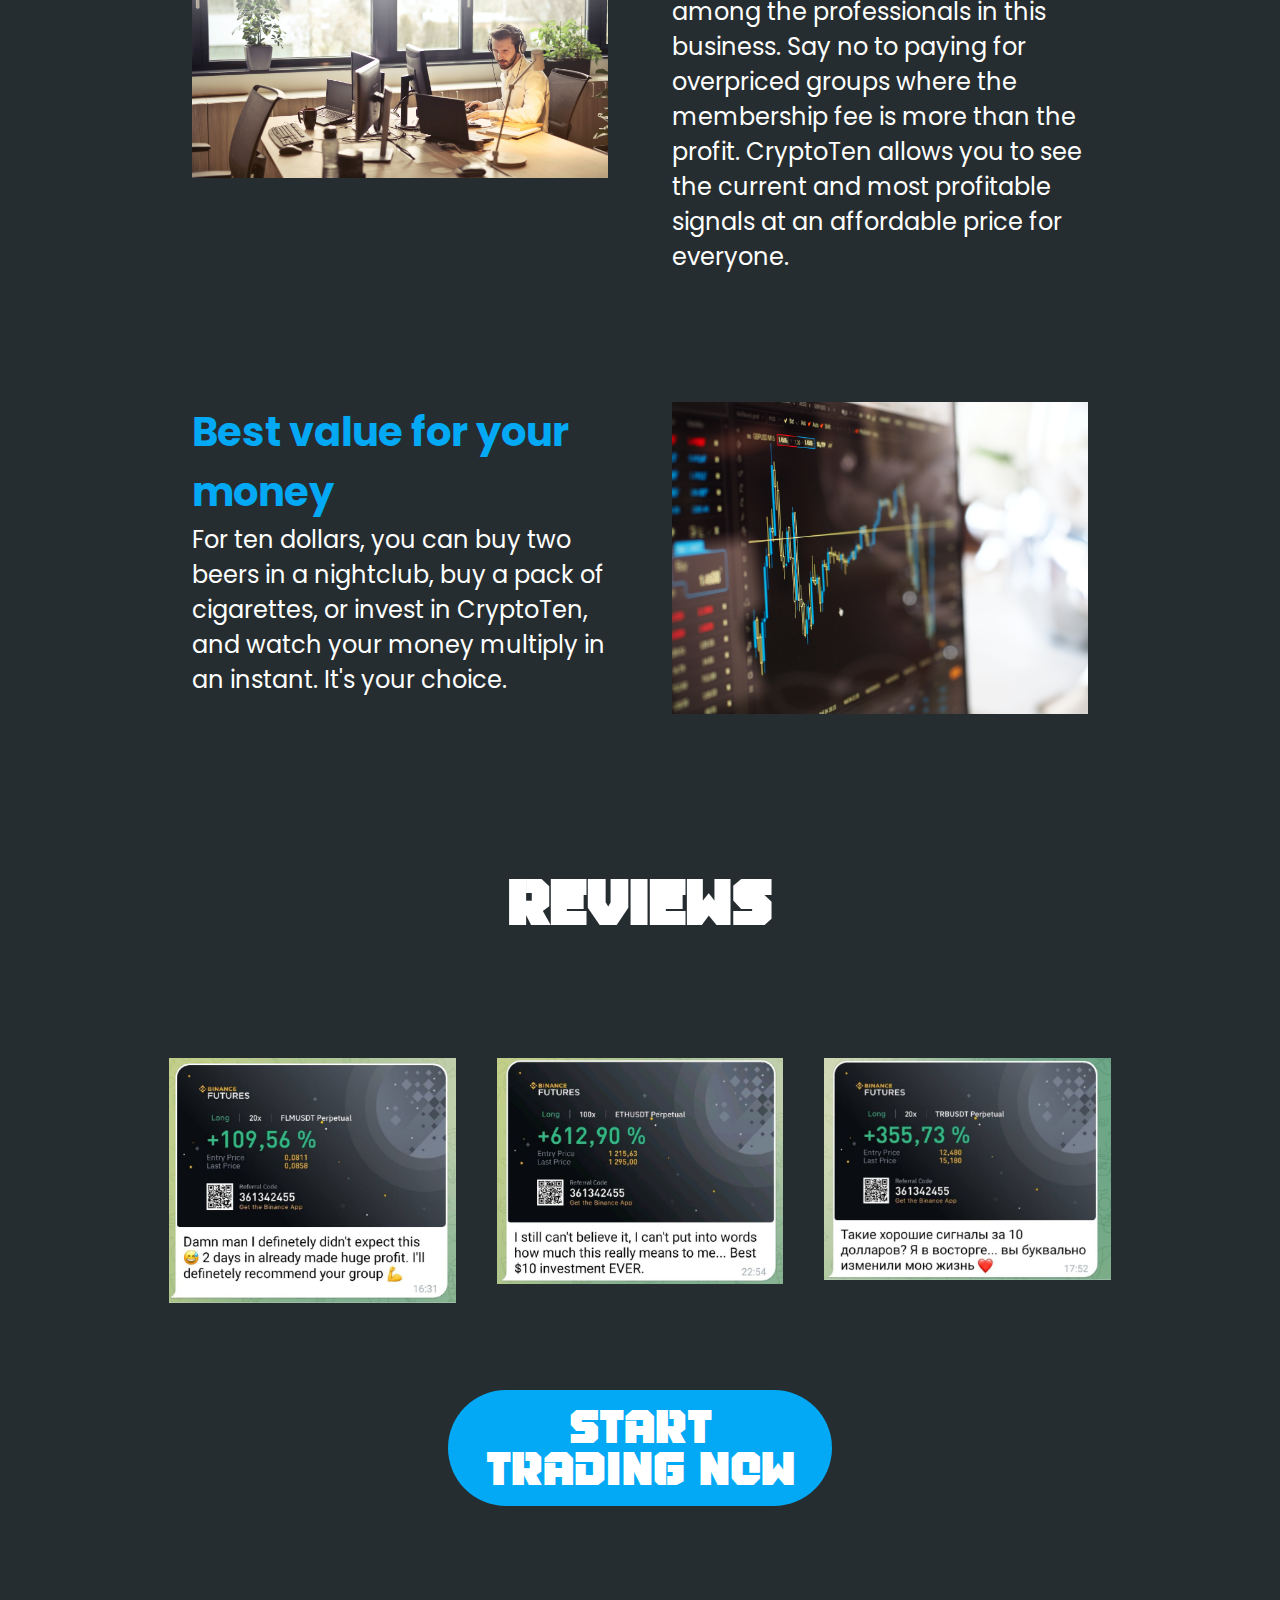
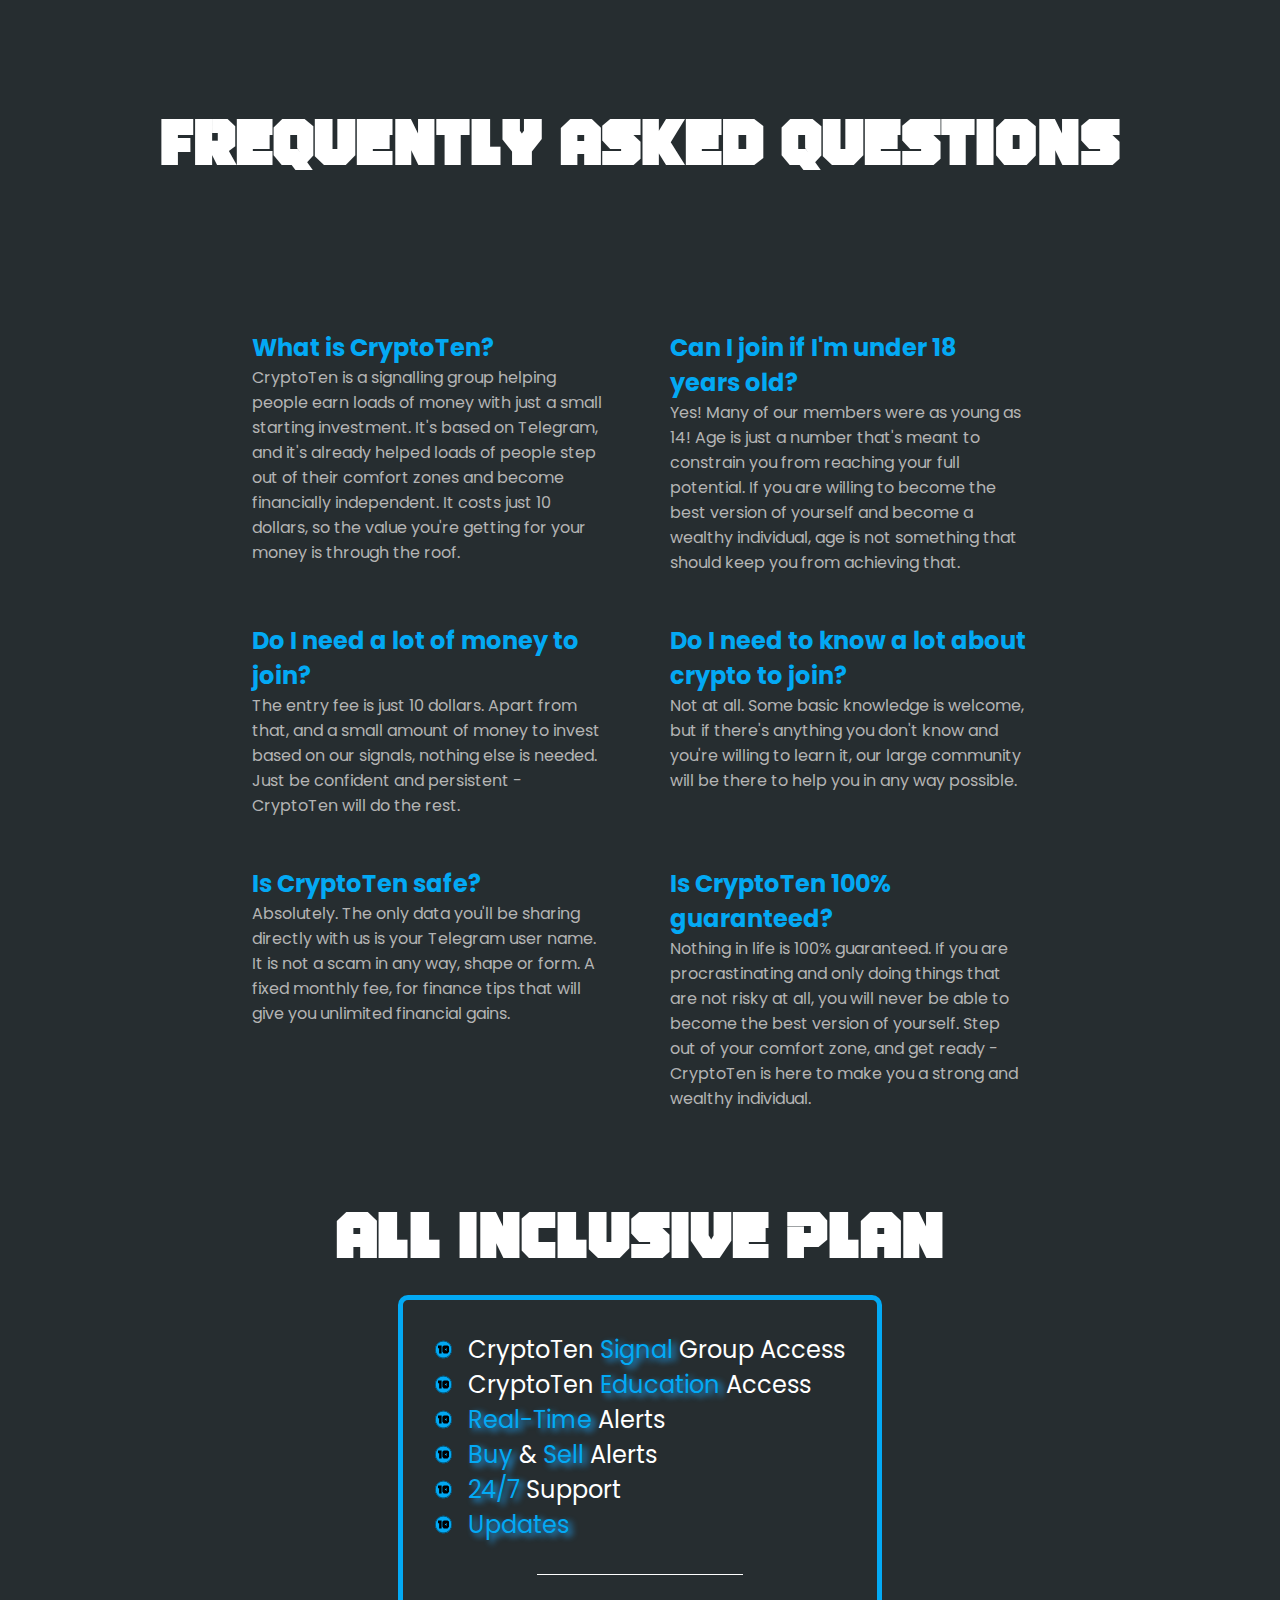
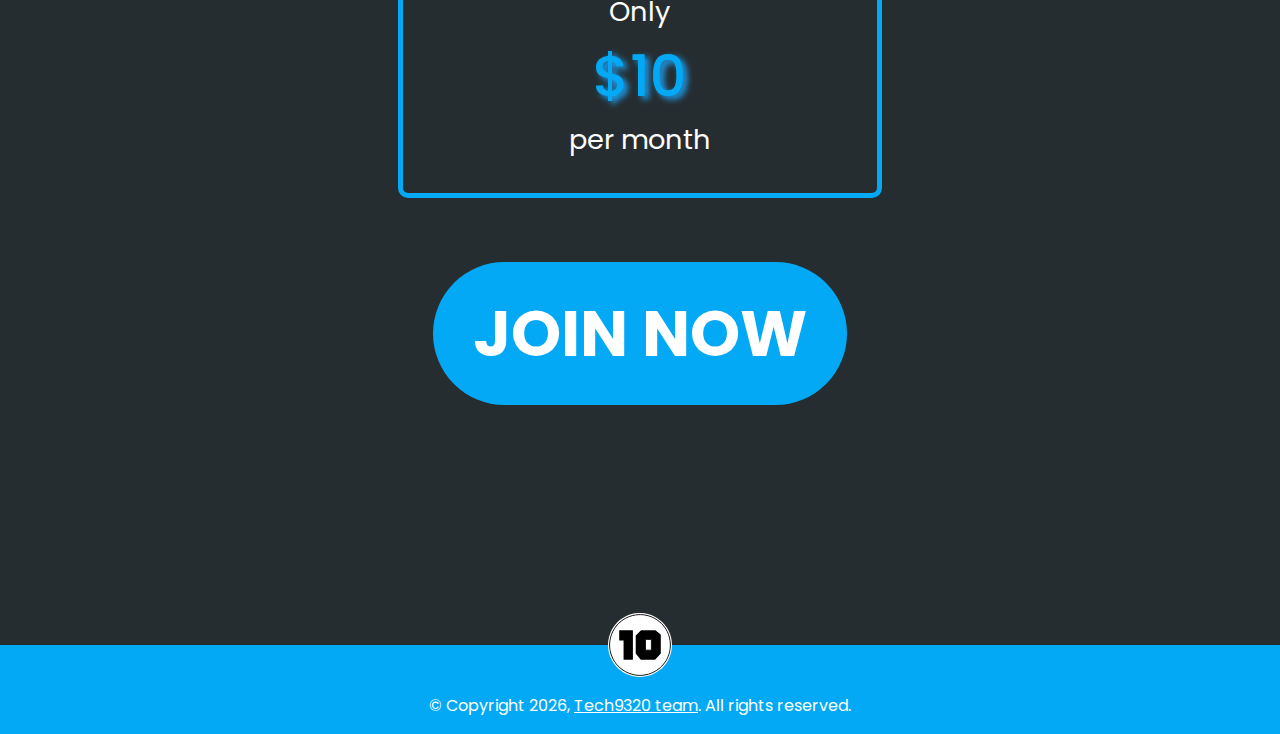
==== commit 7bde5f46: "QR Codes, Images, Copy" ====
--- a/index.html
+++ b/index.html
@@ -88,6 +88,11 @@
                 <img src="assets/reviews/review-3.jpg" alt="" srcset="">
             </div>
         </div>
+        <div class="join-now-btn-container middle">
+            <button class="join-now-btn middle-join-now" onclick="goToJoinNowPage()">
+                START TRADING NOW
+            </button>
+        </div>
     </div>
 
     <div class="faq-div">
--- a/style.css
+++ b/style.css
@@ -67,6 +67,24 @@
     display: flex;
     justify-content: center;
 }
+
+.middle {
+    display: flex;
+    justify-content: center;
+    flex-direction: column;
+    align-items: center;
+}
+
+.middle > button {
+    width: 30%;
+}
+
+@media only screen and (max-width: 600px){
+    .middle > button {
+        width: 90%;
+    }
+}
+
 
 .join-now-btn {
     color: white;
@@ -140,7 +158,7 @@
 
 .offer{
     padding-left: 4rem;
-    width: 70vw;
+    width: 80vw;
 }
 
 .offer-div{
@@ -273,6 +291,11 @@
         margin: 1rem;
         margin-top: 3rem;
         margin-bottom: 1.3rem;
+    }
+
+    .middle-join-now {
+        font-size: 1.5rem;
+        margin: 0rem;
     }
 }
 
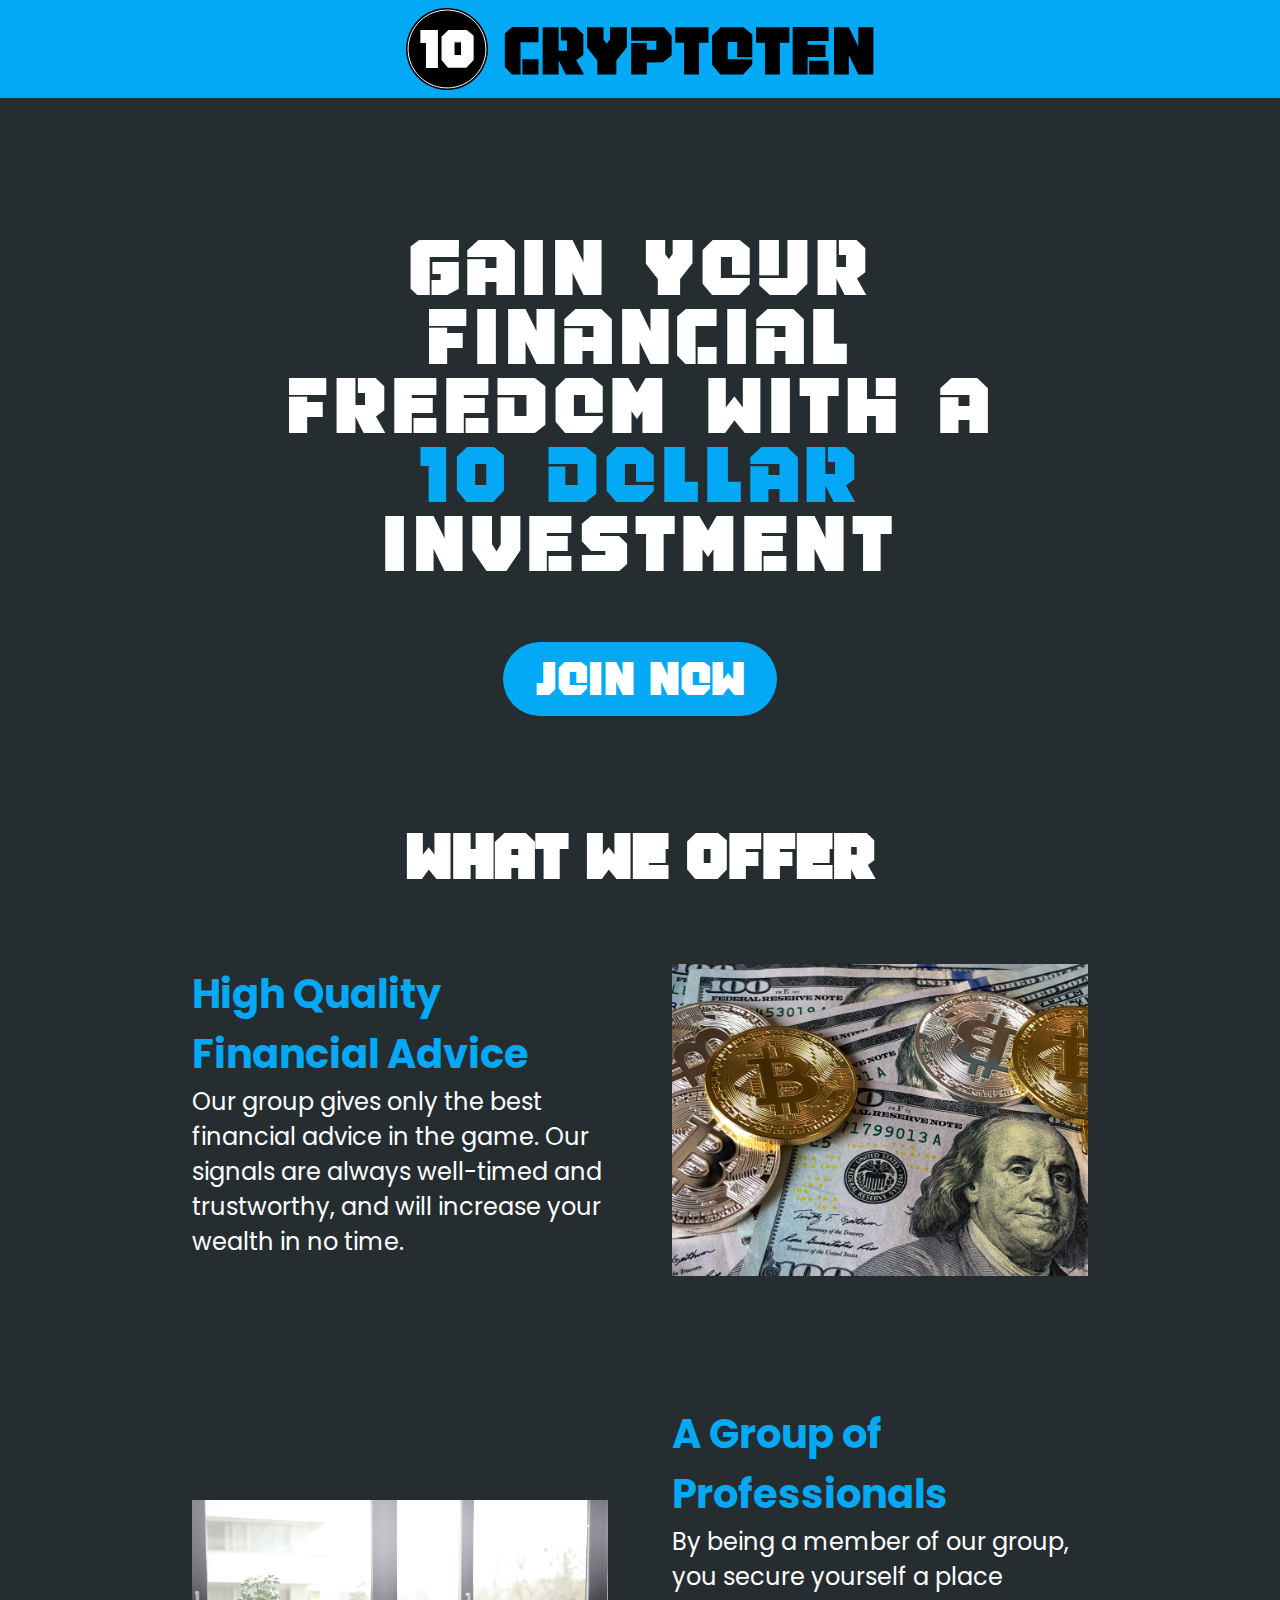
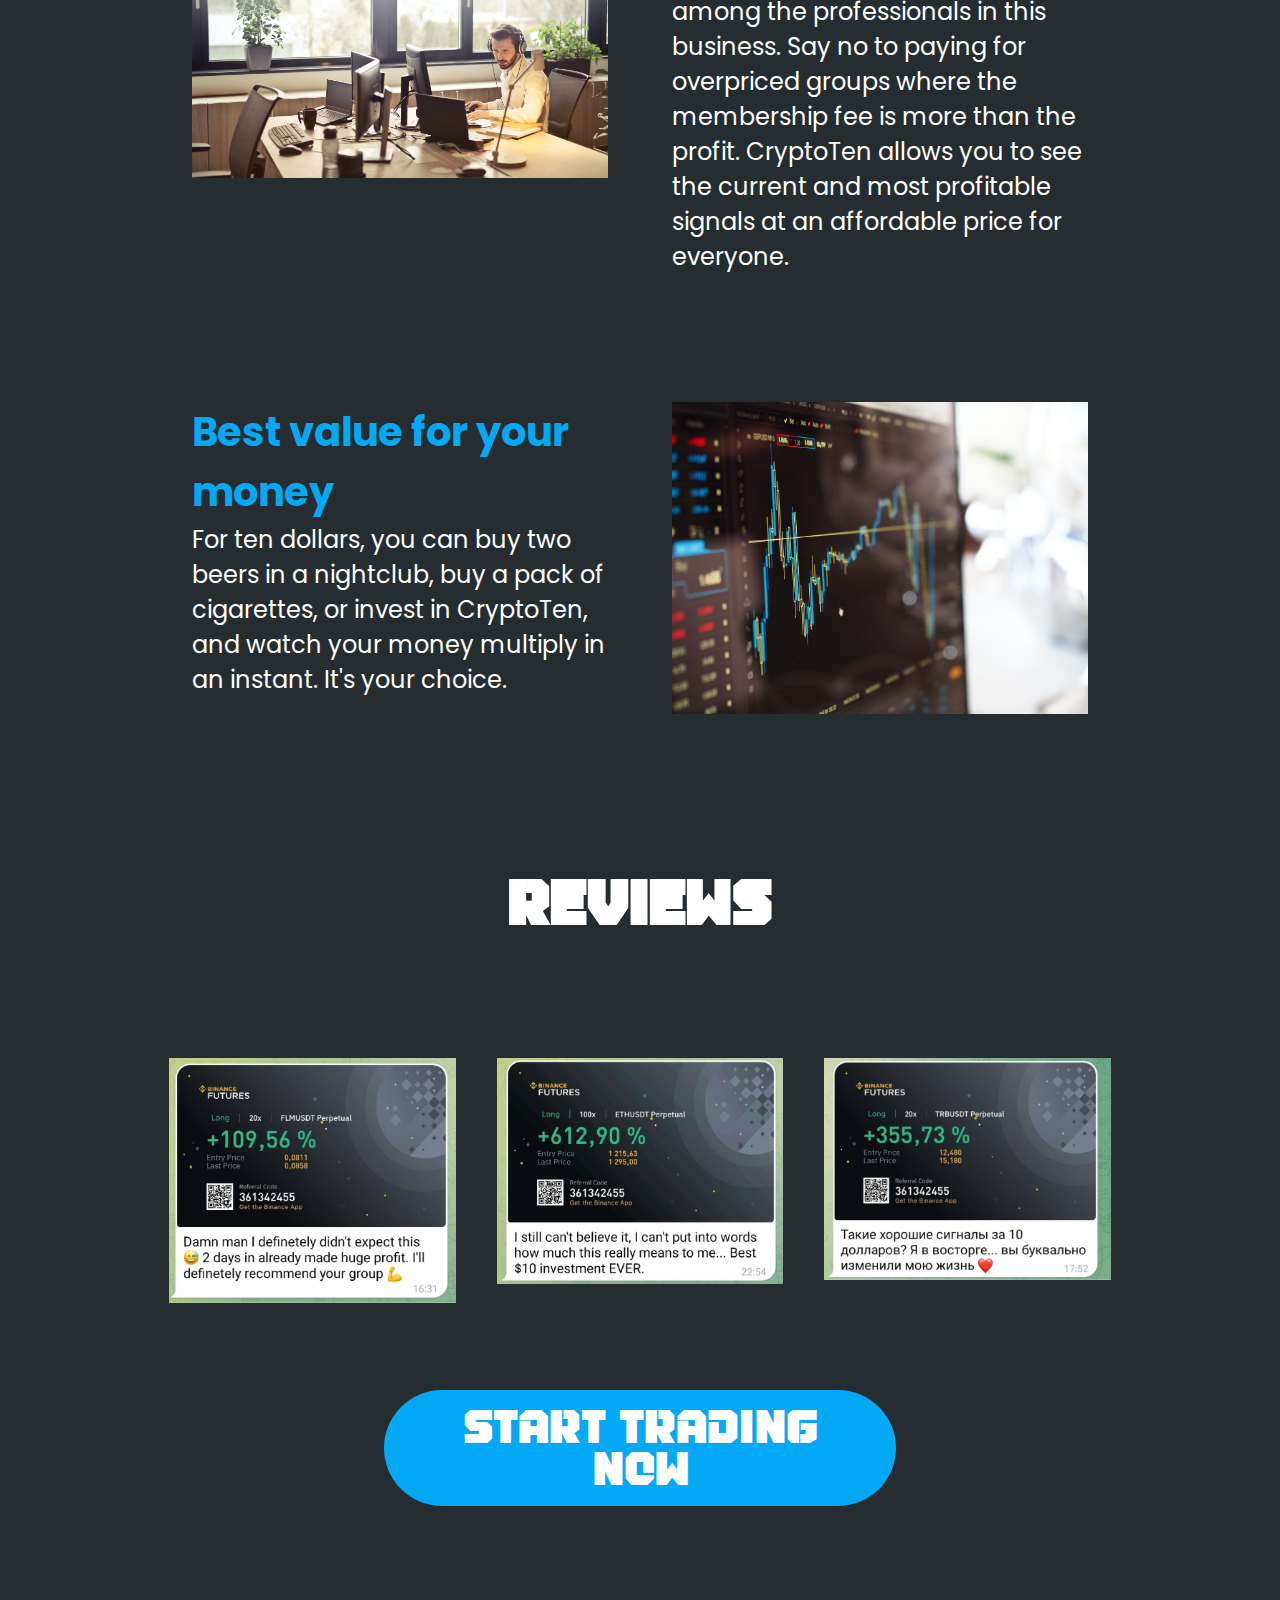
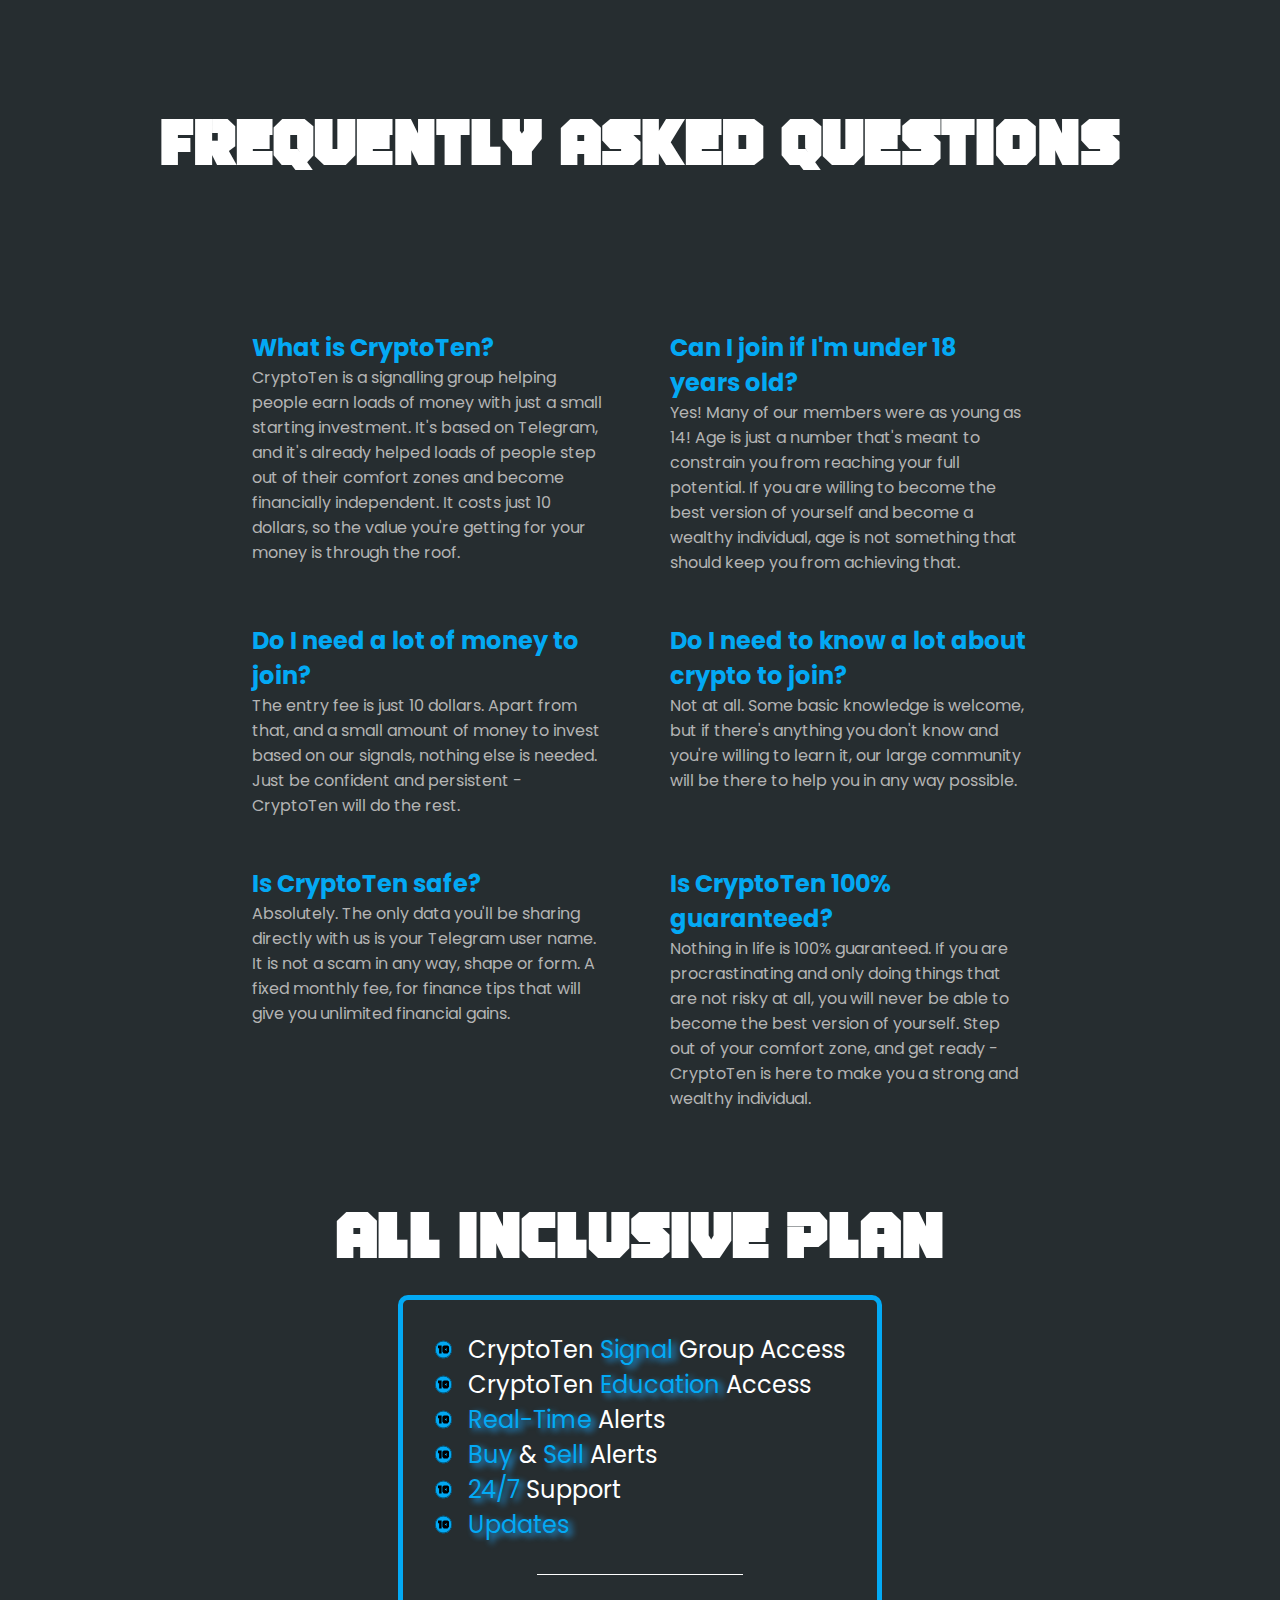
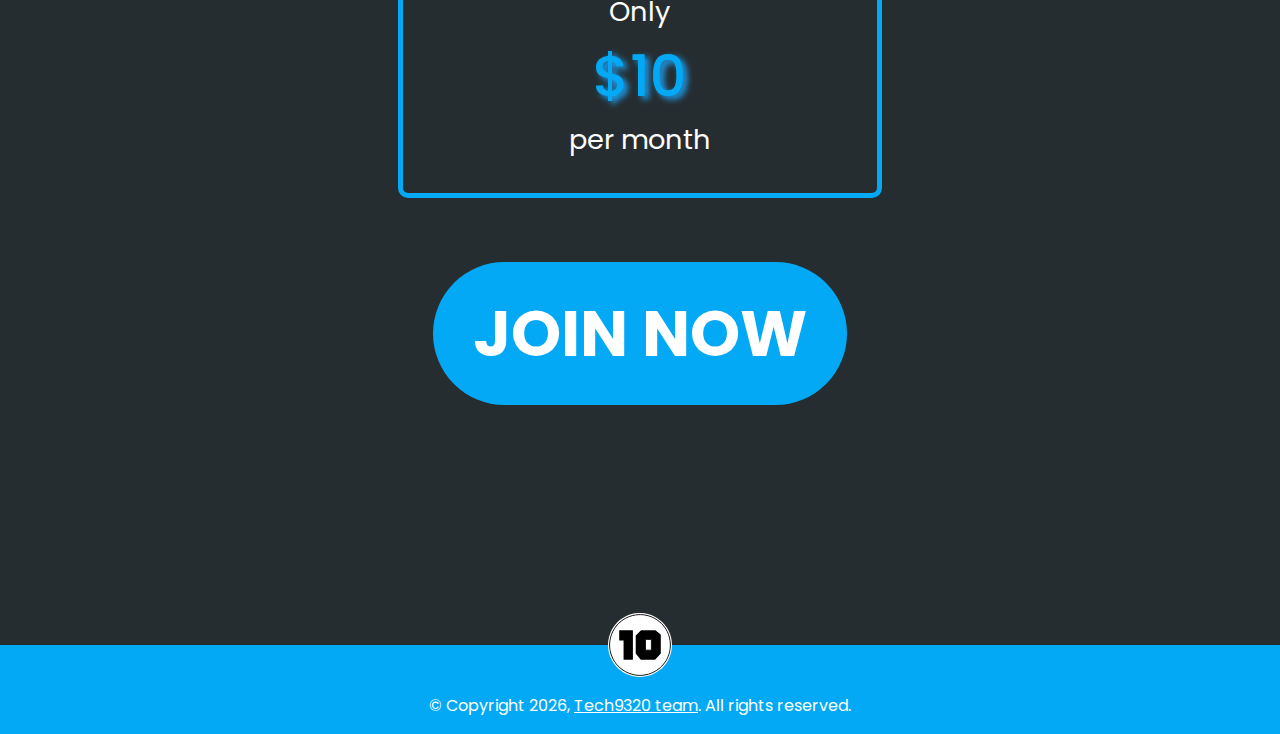
==== commit 3ed65039: "google analytics" ====
--- a/index.html
+++ b/index.html
@@ -2,6 +2,13 @@
 <html lang="en">
 
 <head>
+    <script>
+        window.dataLayer = window.dataLayer || [];
+        function gtag() { dataLayer.push(arguments); }
+        gtag('js', new Date());
+
+        gtag('config', 'G-B6YGVKHJ14');
+    </script>
     <meta charset="UTF-8">
     <meta http-equiv="X-UA-Compatible" content="IE=edge">
     <meta name="viewport" content="width=device-width, initial-scale=1.0">
--- a/style.css
+++ b/style.css
@@ -76,7 +76,7 @@
 }
 
 .middle > button {
-    width: 30%;
+    width: 40%;
 }
 
 @media only screen and (max-width: 600px){
